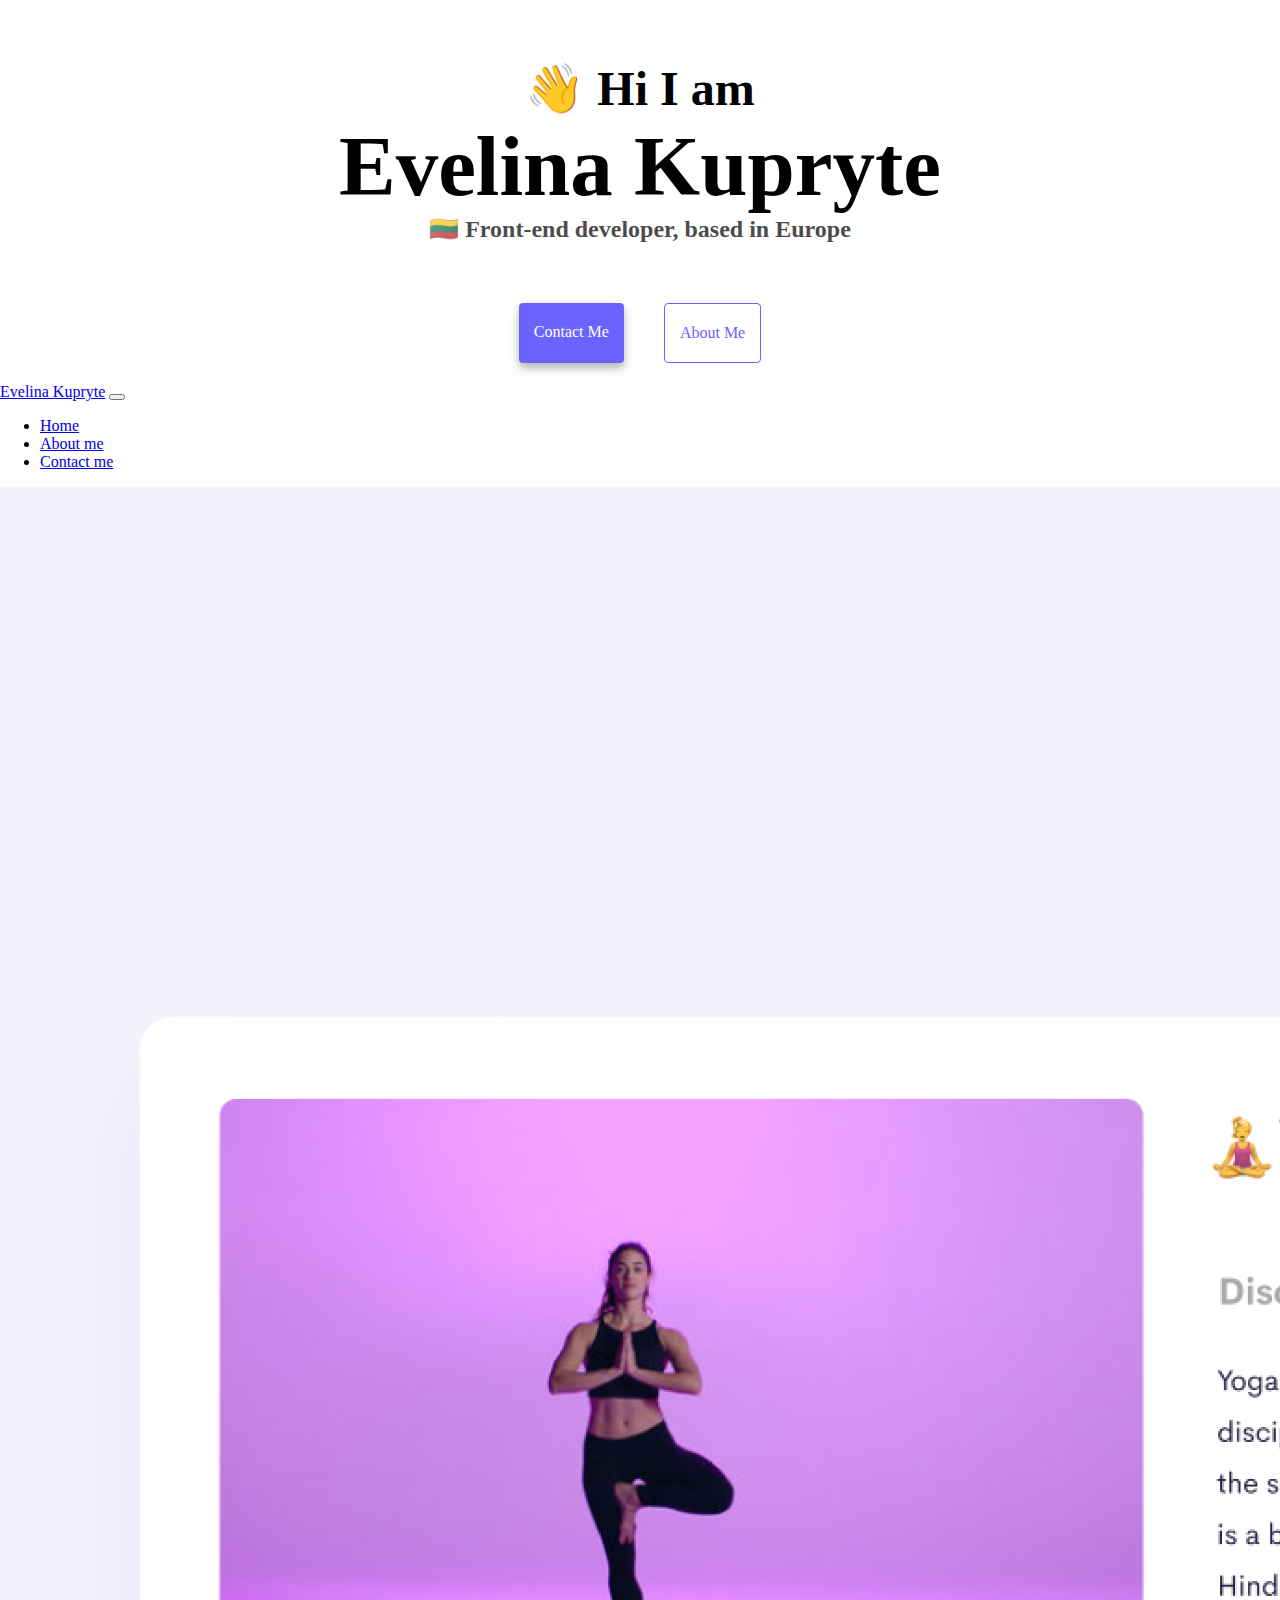
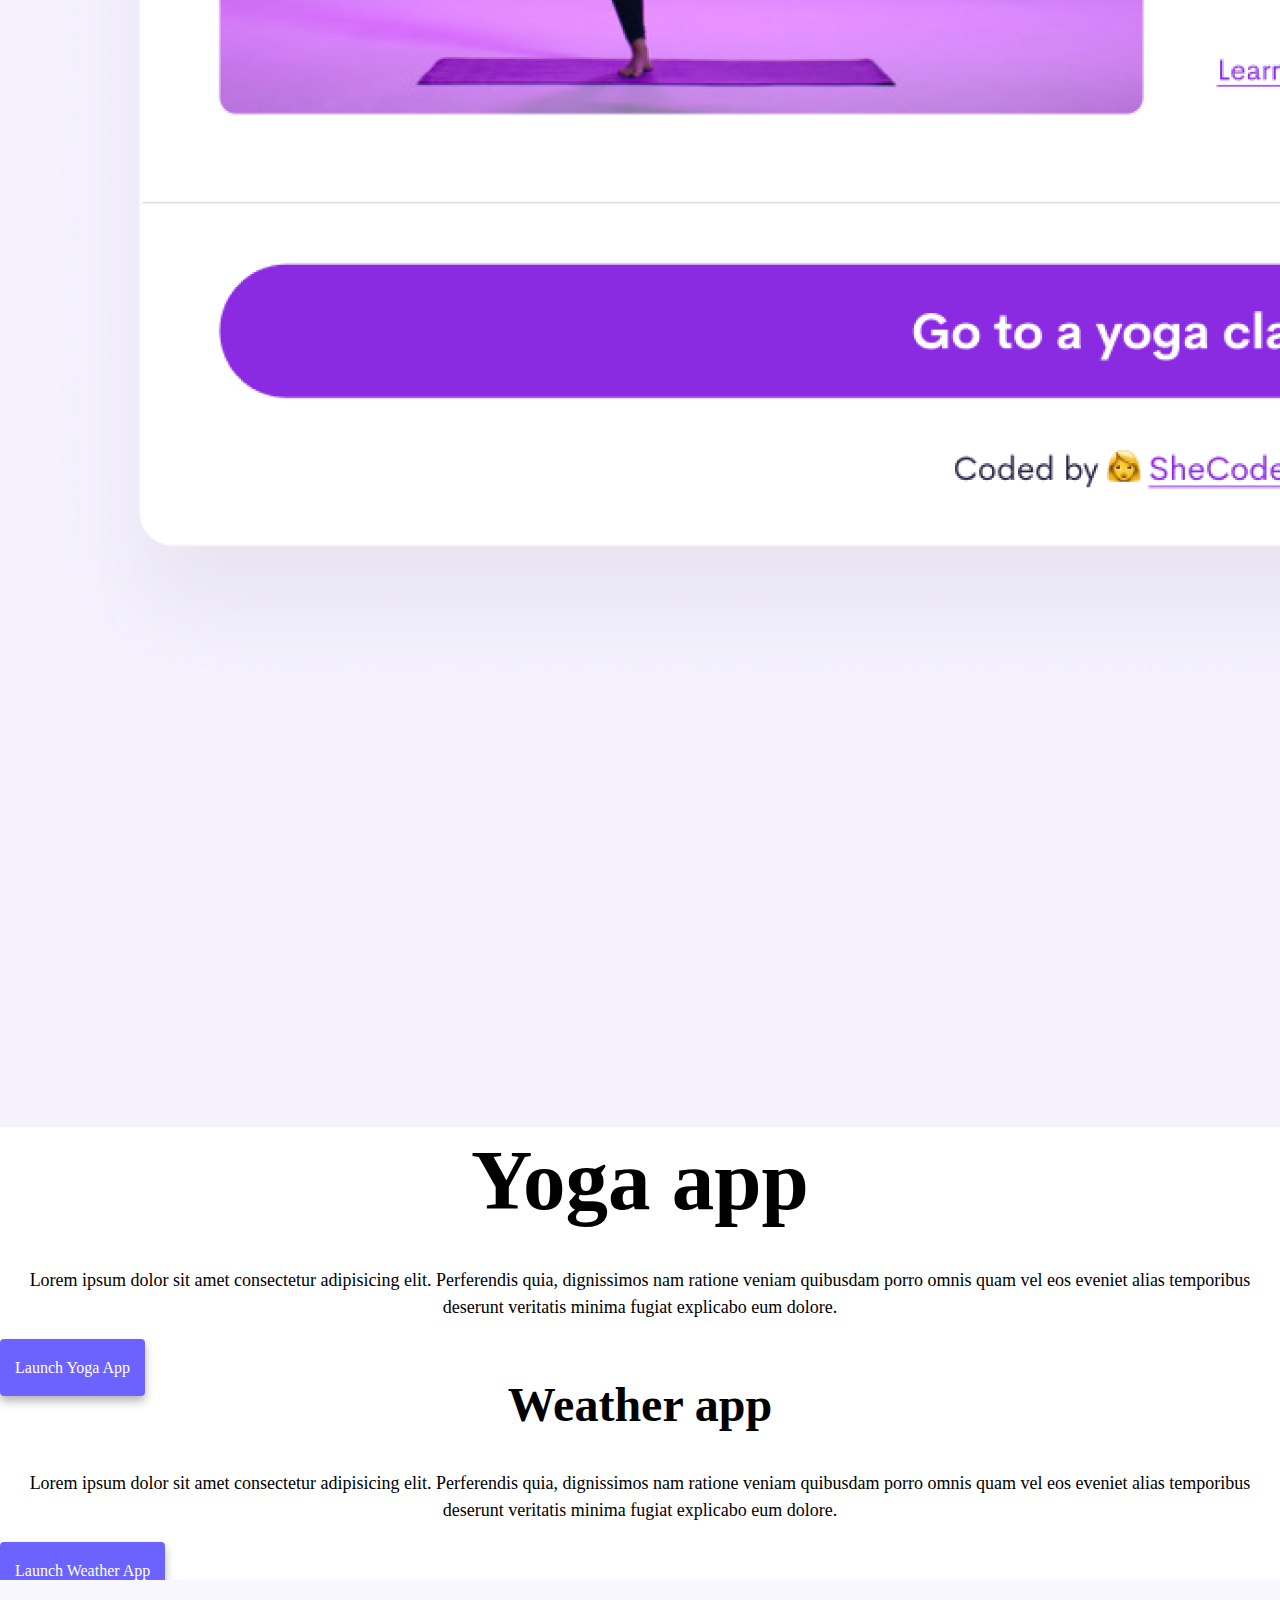
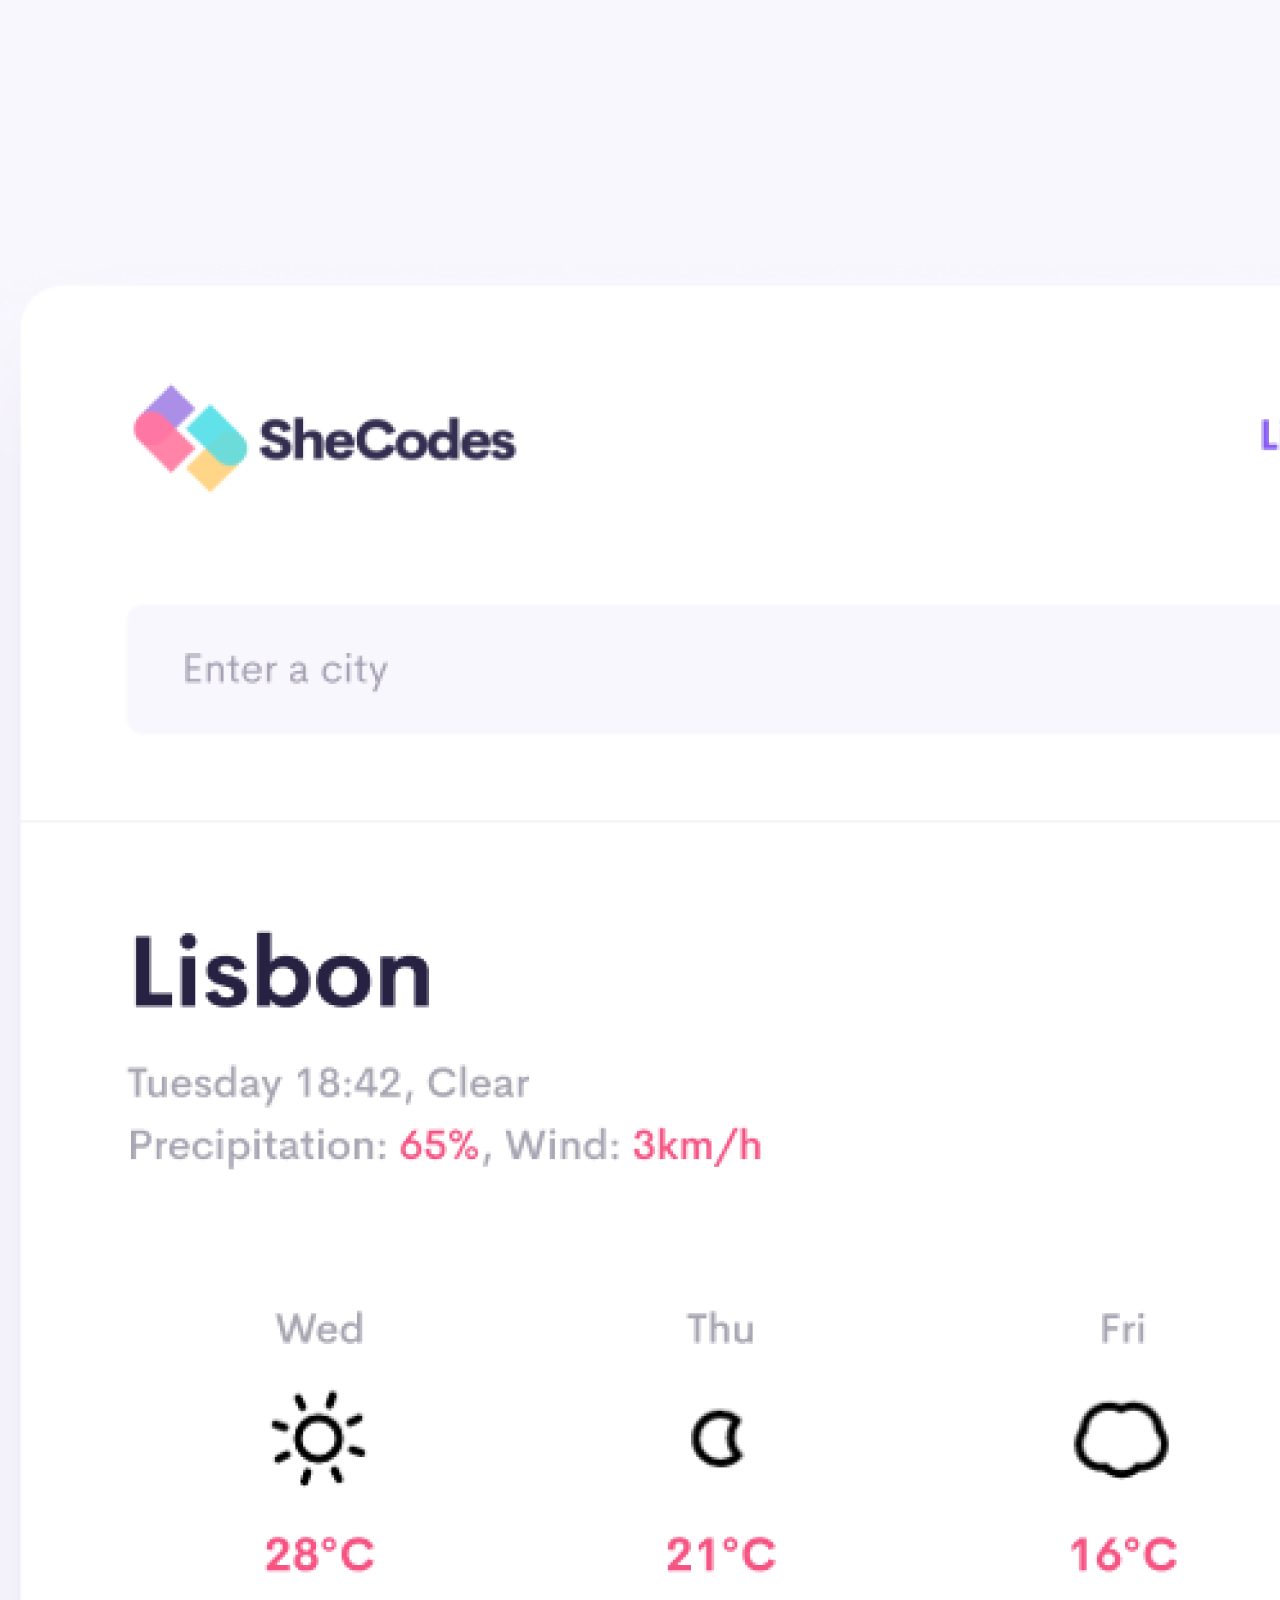
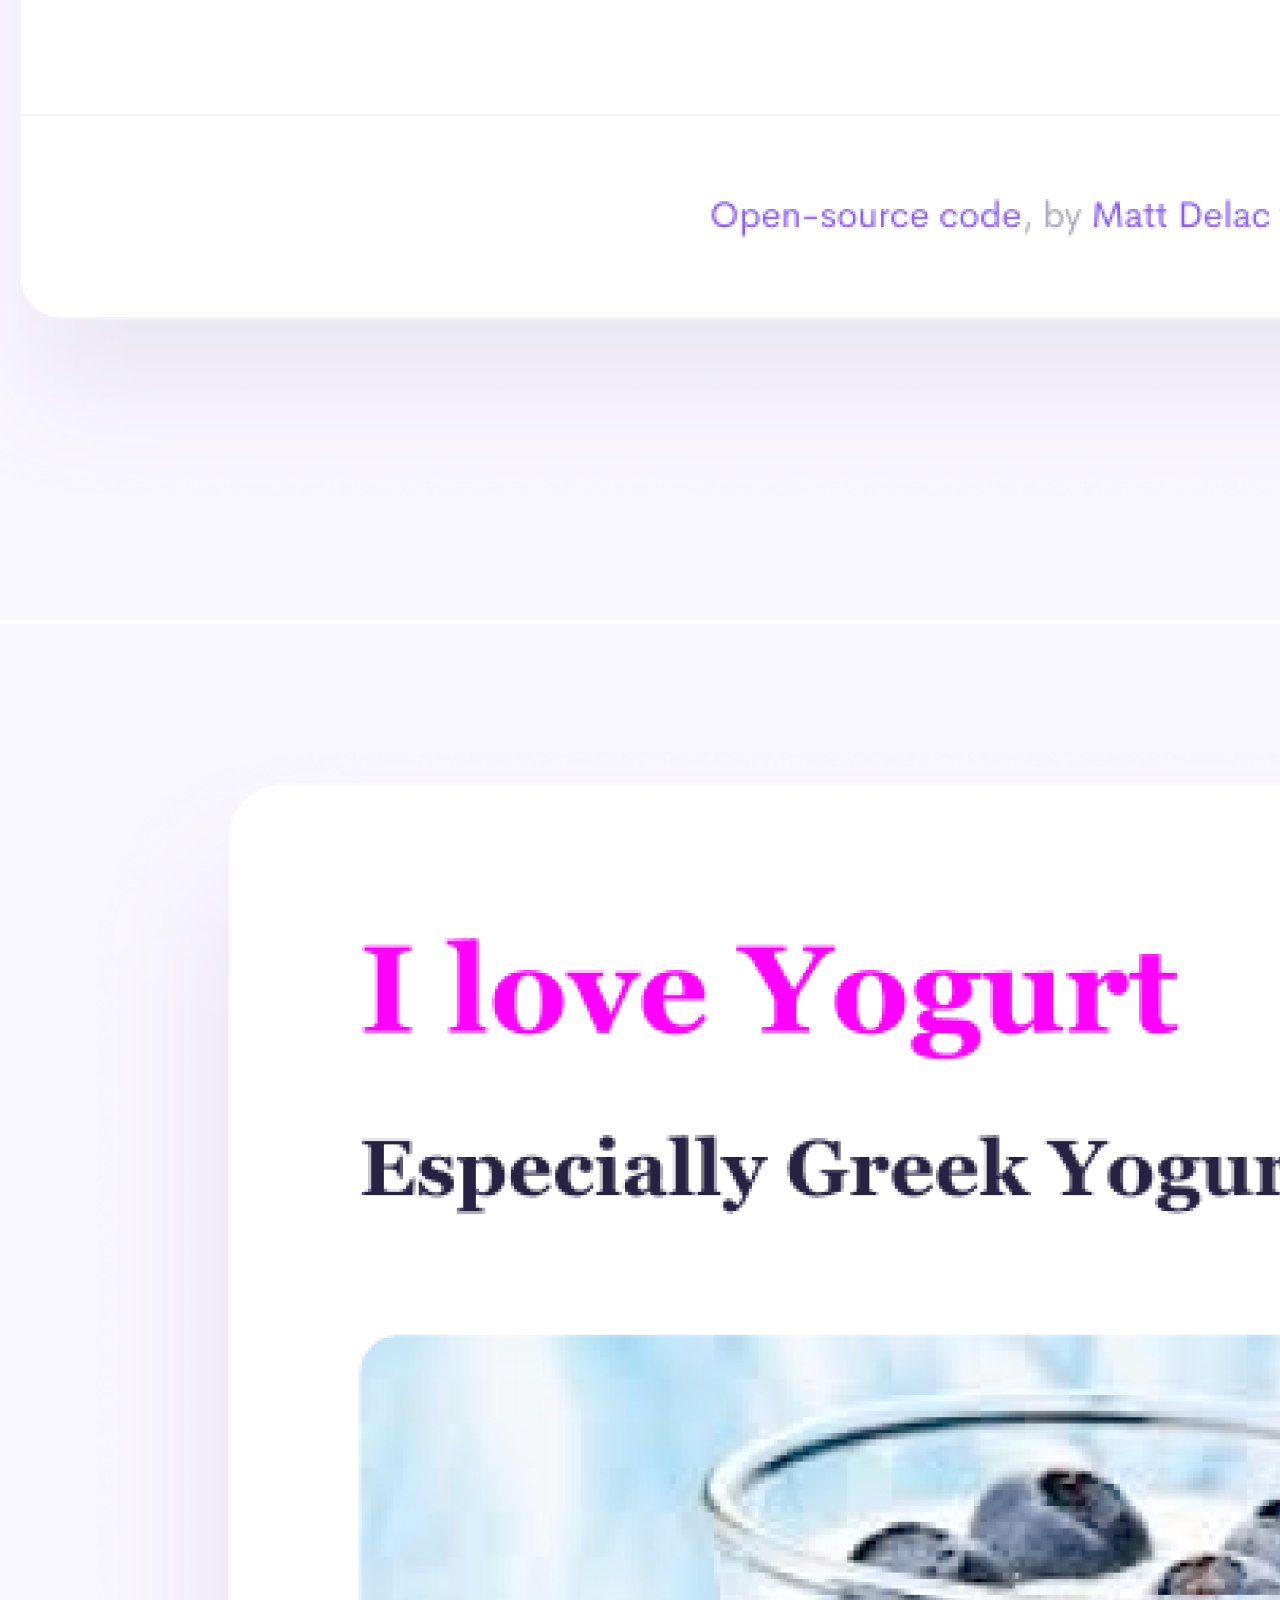
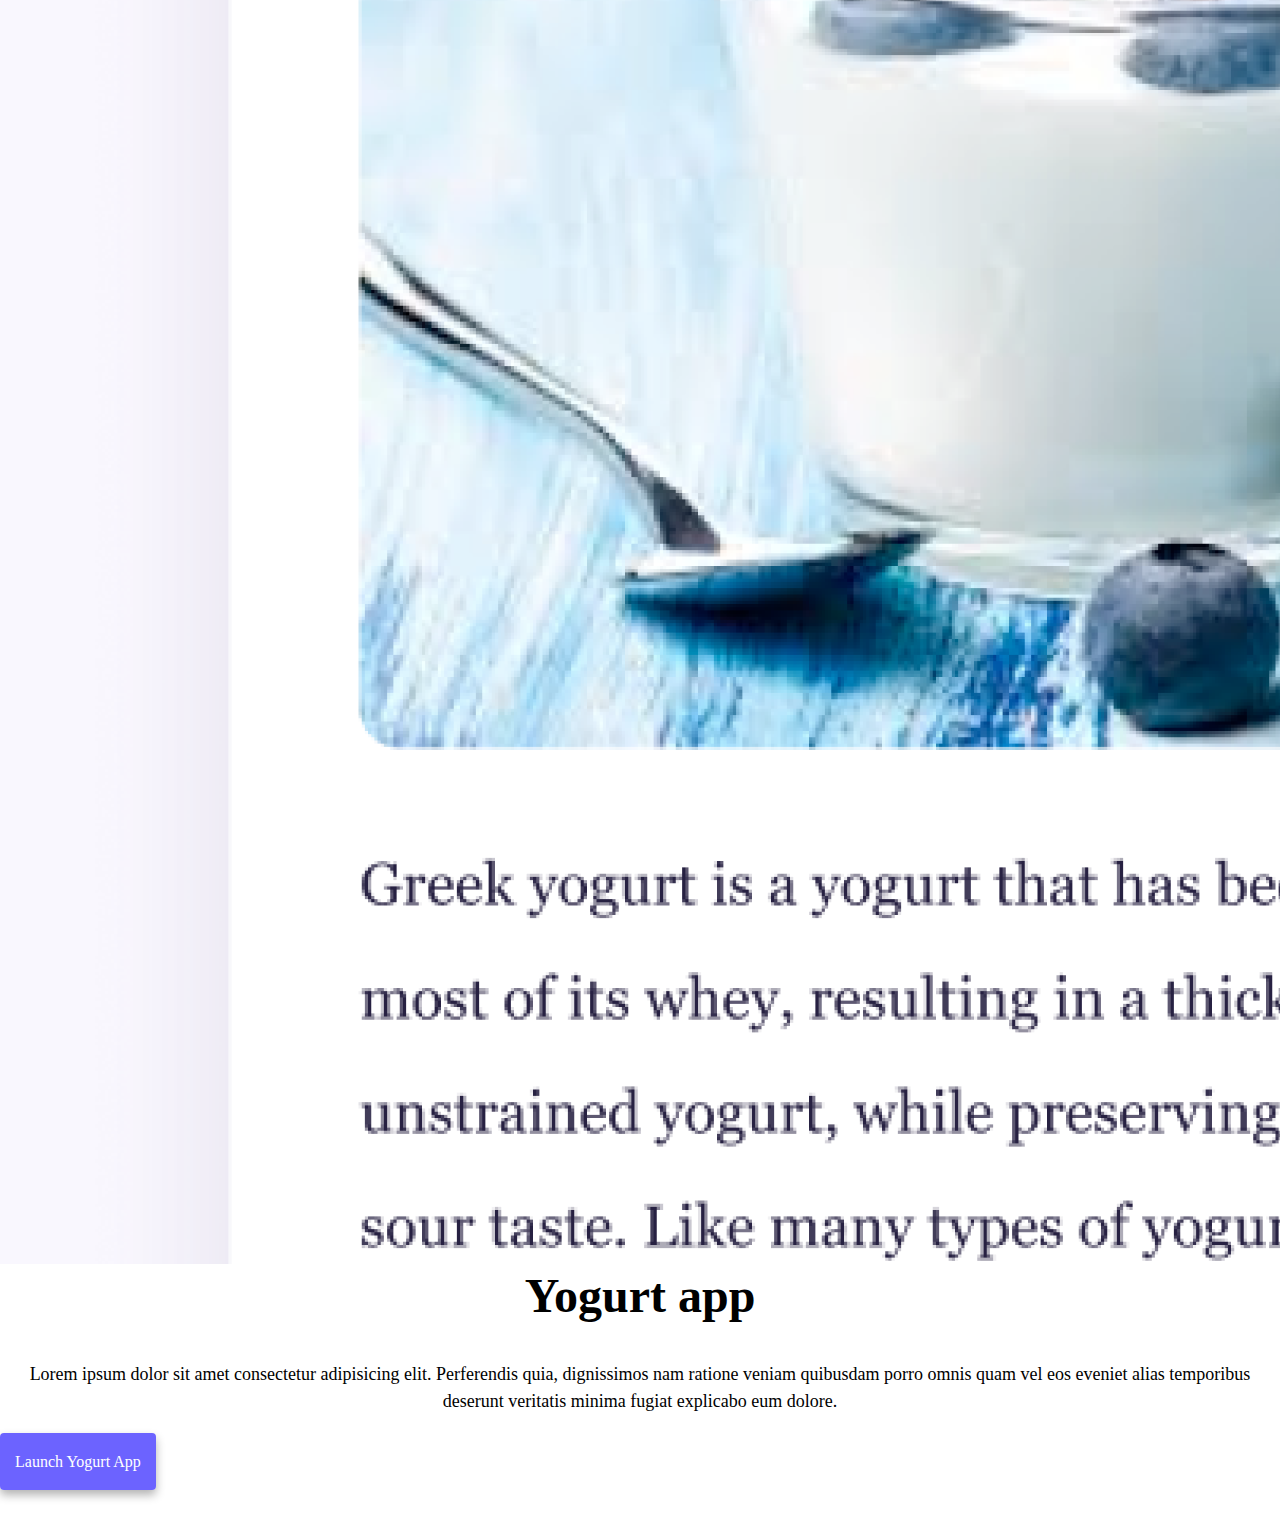
==== index.html @ 88763d40 "Update index.html" ====
<!DOCTYPE html>
<html lang="en">
  <head>
    <meta charset="UTF-8" />
    <meta http-equiv="X-UA-Compatible" content="IE=edge" />
    <meta name="viewport" content="width=device-width, initial-scale=1.0" />
    <meta name="description" content="Evelina Kupryte:Front-end developer.Student at SheCodes" />
    <title>Evelina Kupryte:Front-end developer</title>
    <link rel="stylesheet" href="style.css" />
    <link
      href="https://cdn.jsdelivr.net/npm/bootstrap@5.1.1/dist/css/bootstrap.min.css"
      rel="stylesheet"
      integrity="sha384-F3w7mX95PdgyTmZZMECAngseQB83DfGTowi0iMjiWaeVhAn4FJkqJByhZMI3AhiU"
      crossorigin="anonymous"
    />
    <script
      src="https://cdn.jsdelivr.net/npm/bootstrap@5.1.1/dist/js/bootstrap.bundle.min.js"
      integrity="sha384-/bQdsTh/da6pkI1MST/rWKFNjaCP5gBSY4sEBT38Q/9RBh9AH40zEOg7Hlq2THRZ"
      crossorigin="anonymous"
    ></script>
  </head>
  <body>
    <h2>👋 Hi I am</h2>
    <h1>Evelina Kupryte</h1>
    <h3>🇱🇹 Front-end developer, based in Europe</h3>
    <div class="navigation-links mb-5">
      <a href="about.html#contact" class="contact-link" title="Contact Evelina Kupryte">Contact me</a>
      <a href="about.html" class="about-link" title="About Evelina Kupryte">About me</a>
    </div>
    <nav class="navbar navbar-expand-lg navbar-light bg-light fixed-top">
      <div class="container">
        <a class="navbar-brand" href="index.html">Evelina Kupryte</a>
        <button
          class="navbar-toggler"
          type="button"
          data-bs-toggle="collapse"
          data-bs-target="#navbarNav"
          aria-controls="navbarNav"
          aria-expanded="true"
          aria-label="Toggle navigation"
        >
          <span class="navbar-toggler-icon"></span>
        </button>
        <div class="navbar-collapse collapse show" id="navbarNav" style="">
          <ul class="navbar-nav">
            <li class="nav-item">
              <a class="nav-link active" aria-current="page" href="index.html"
                >Home</a
              >
            </li>
            <li class="nav-item">
              <a class="nav-link" href="about.html">About me</a>
            </li>
            <li class="nav-item">
              <a class="nav-link" href="about.html#contact">Contact me</a>
            </li>
          </ul>
        </div>
      </div>
    </nav>
    <div class="container">
      <div class="row">
        <div class="col-md-6">
          <img src="images/yoga.png" alt="Yoga Project"class="img-fluid rounded" />
        </div>
        <div class="col-md-6">
          <h1 class="mb-3">Yoga app</h1>
          <p>
            Lorem ipsum dolor sit amet consectetur adipisicing elit. Perferendis
            quia, dignissimos nam ratione veniam quibusdam porro omnis quam vel
            eos eveniet alias temporibus deserunt veritatis minima fugiat
            explicabo eum dolore.
          </p>
          <div class="mt-5">
            <a href="#" class="primary-link" title="Yoga App Project">Launch Yoga App</a>
          </div>
        </div>
      </div>
      <div class="row mt-5">
        <div class="col-md-6">
          <h2 class="mb-3">Weather app</h2>
          <p>
            Lorem ipsum dolor sit amet consectetur adipisicing elit. Perferendis
            quia, dignissimos nam ratione veniam quibusdam porro omnis quam vel
            eos eveniet alias temporibus deserunt veritatis minima fugiat
            explicabo eum dolore.
          </p>
          <div class="mb-5 mt-5">
            <a href="#" class="primary-link" title="Weather App Project">Launch Weather App</a>
          </div>
        </div>
        <div class="col-md-6">
          <img src="images/weather.png" alt="Weather Project" class="img-fluid rounded" />
        </div>
      </div>
      <div class="row mt-5">
        <div class="col-md-6">
          <img src="images/yogurt.png" alt="Yogurt Project" class="img-fluid rounded" />
        </div>
        <div class="col-md-6">
          <h2 class="mb-3">Yogurt app</h2>
          <p>
            Lorem ipsum dolor sit amet consectetur adipisicing elit. Perferendis
            quia, dignissimos nam ratione veniam quibusdam porro omnis quam vel
            eos eveniet alias temporibus deserunt veritatis minima fugiat
            explicabo eum dolore.
          </p>
          <div class="mt-5">
            <a href="#" class="primary-link" title="Yogurt App Project">Launch Yogurt App</a>
          </div>
        </div>
      </div>
    </div>
  </body>
</html>
---- style.css ----
:root {
  --primary-color: #6c63ff;
  --secondary-color: #f5f2fe;
  --box-shadow: 0 5px 10px rgba(0, 0, 0, 0.3);
}

body {
  margin: 60px auto !important;
  max-width: 100%;
}

h1,
h2,
h3 {
  text-align: center !important;
  margin: 0;
}

h1 {
  font-size: 85px !important;
}

h2 {
  font-size: 48px !important;
}

h3 {
  font-size: 24px !important;
  opacity: 0.7 !important;
}

p {
  padding: 20px;
  border-radius: 4px;
  font-size: 18px;
  line-height: 1.5;
  text-align: center;
}

.navigation-links {
  display: flex;
  margin-top: 40px;
  justify-content: center;
}

.navigation-links a {
  margin: 20px;
  border-radius: 4px;
  padding: 20px 15px;
  text-decoration: none;
  text-transform: capitalize;
}

.contact-link {
  background: var(--primary-color);
  box-shadow: var(--box-shadow);
  color: white;
}

.about-link {
  color: var(--primary-color);
  border: 1px solid var(--primary-color);
}

.homepage-link {
  color: var(--primary-color);
  text-align: center;
  display: block;
}

.about-paragraphs {
  display: flex;
  margin: 30px 0;
}

.about-paragraphs p {
  margin: 10px;
}

.email-link {
  display: flex;
  justify-content: center;
  color: var(--primary-color);
  font-size: 28px;
  text-decoration: none;
}

.email-link:hover {
  text-decoration: underline;
}

.primary-link {
  border-radius: 4px;
  padding: 20px 15px;
  text-decoration: none;
  text-transform: capitalize;
  background: var(--primary-color);
  box-shadow: var(--box-shadow);
  color: white;
}
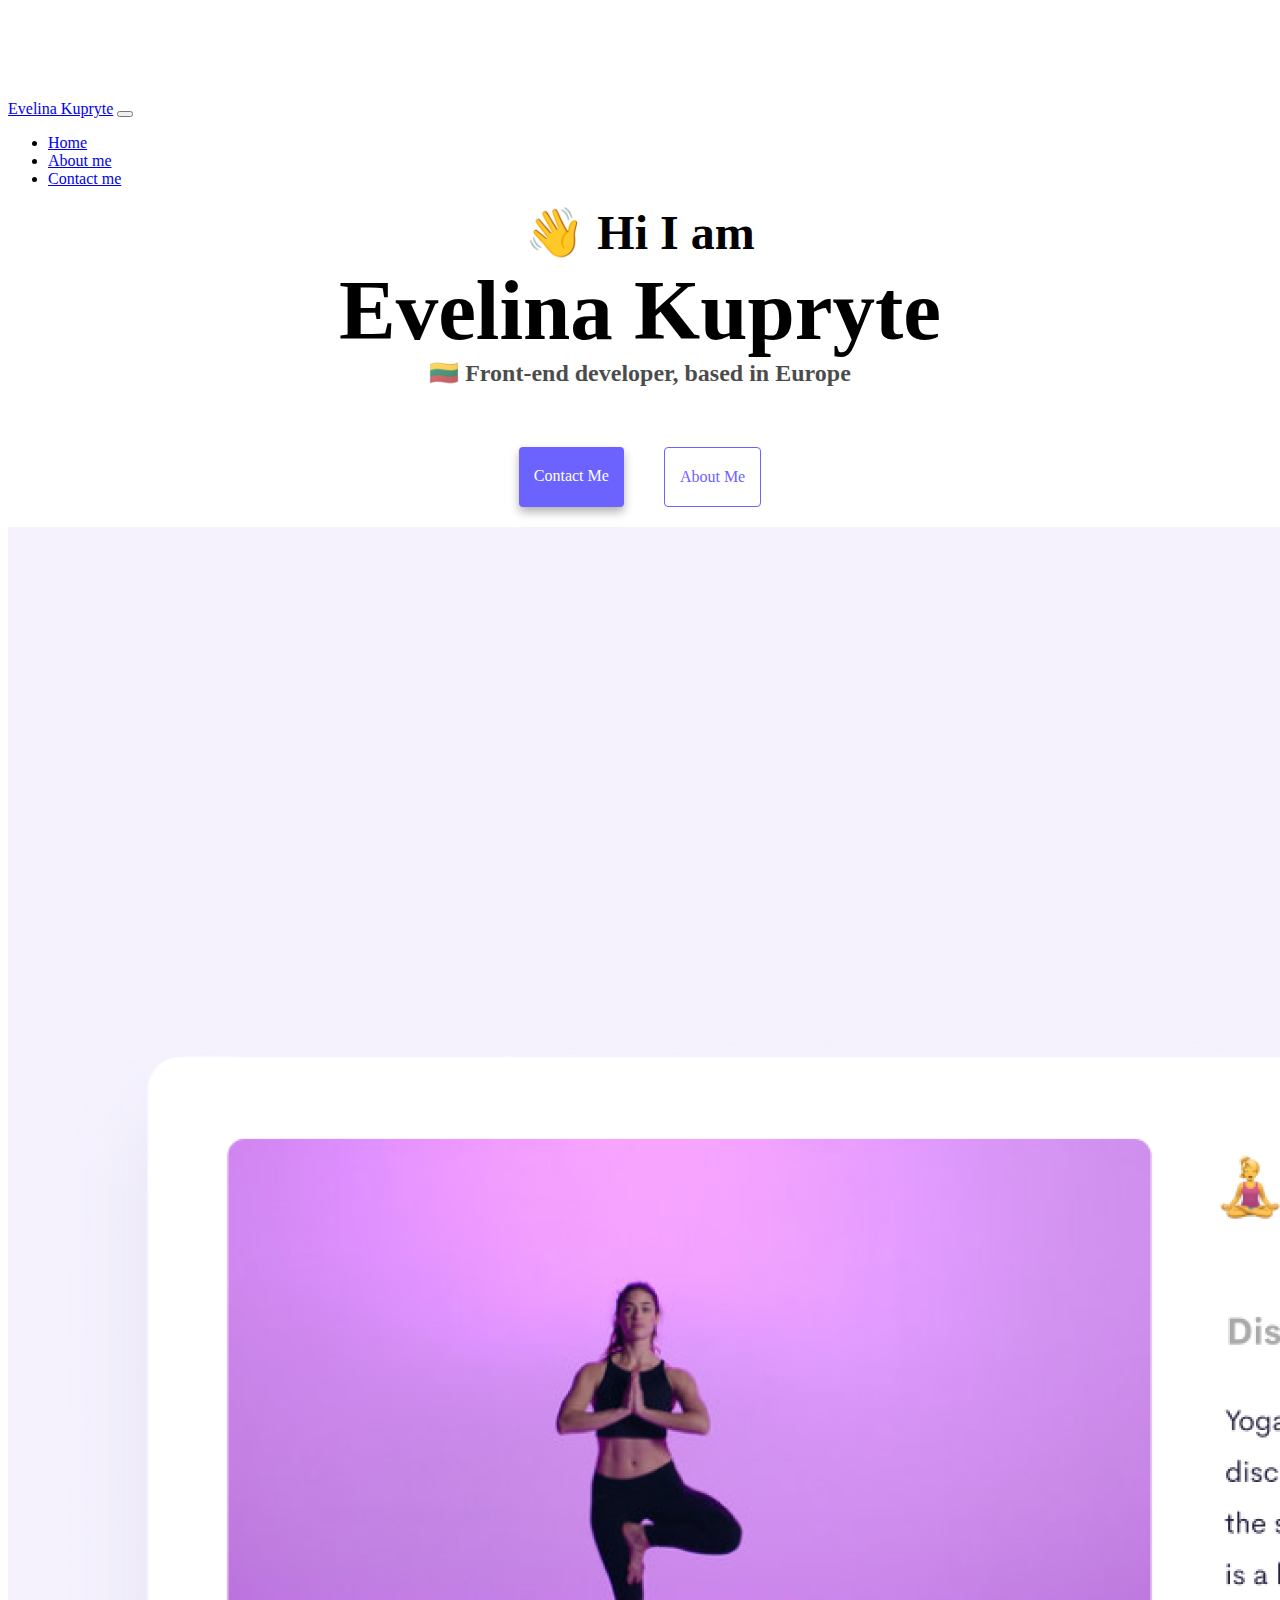
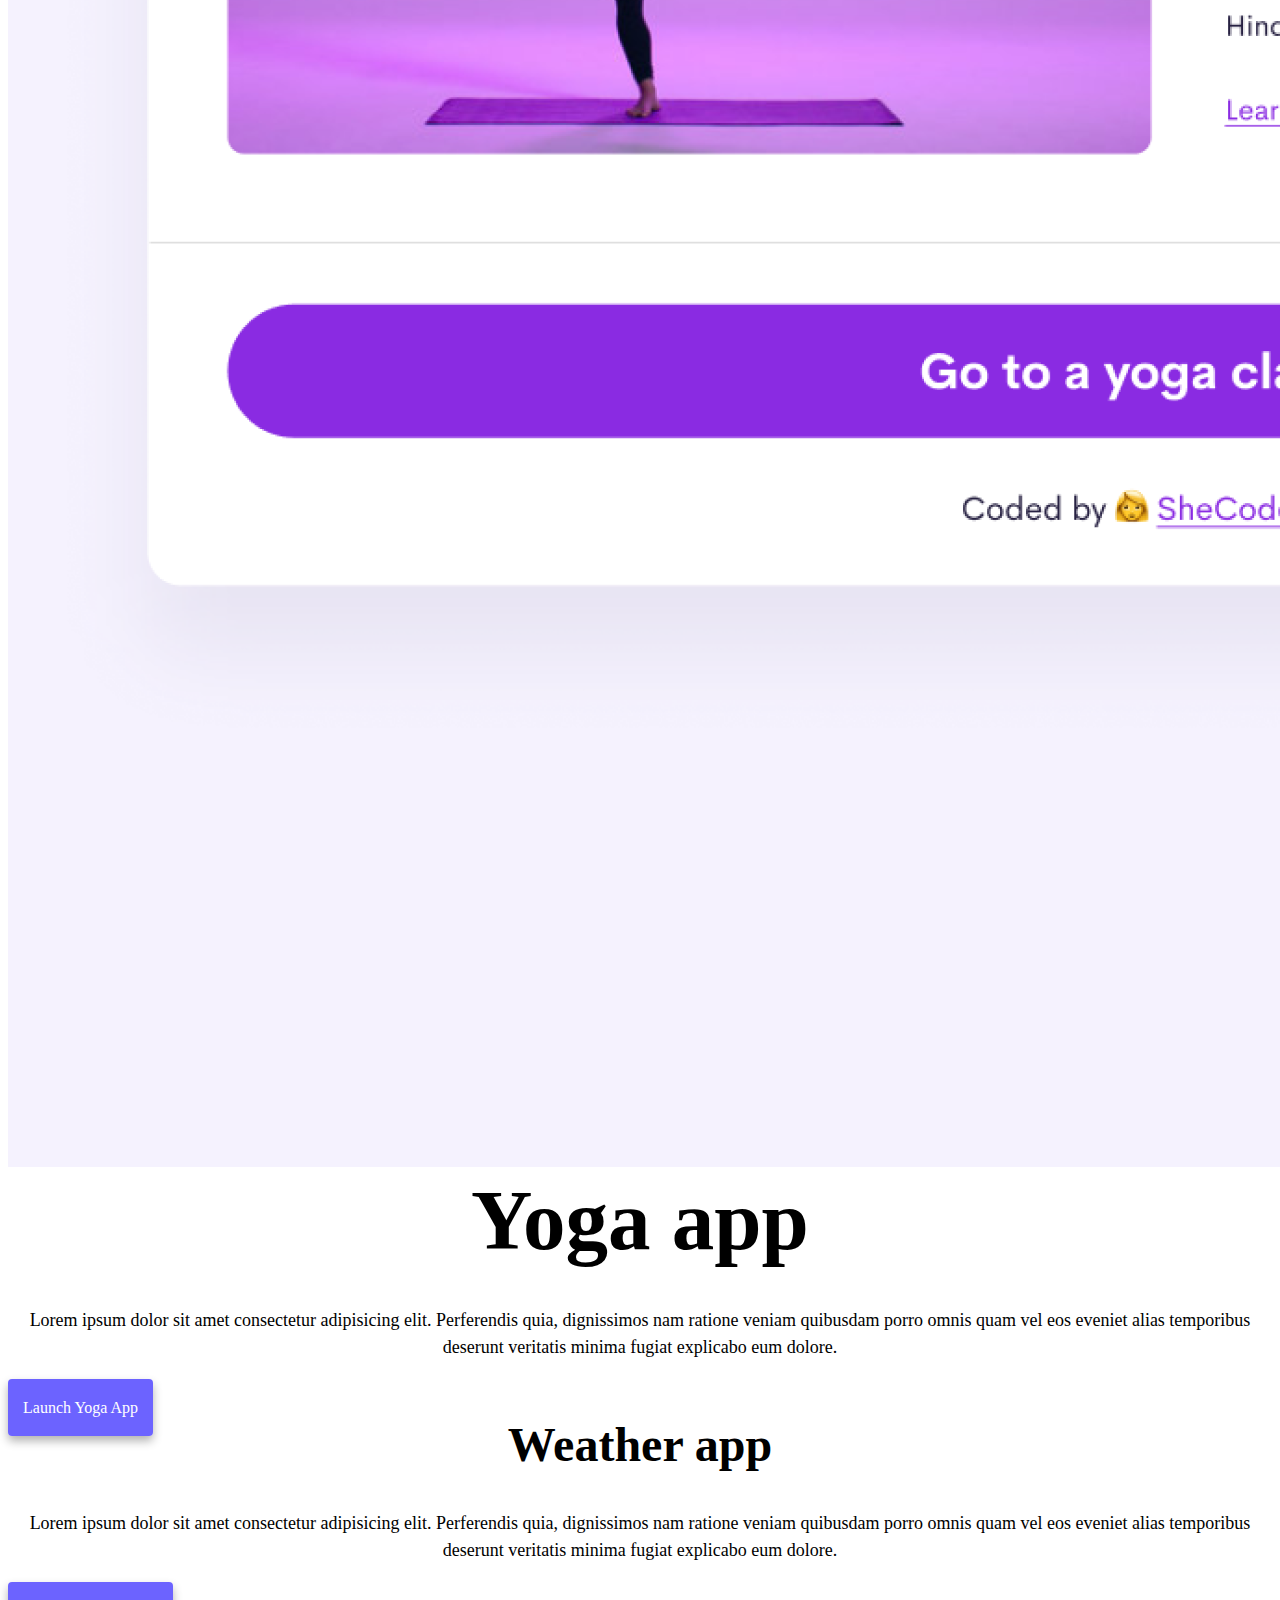
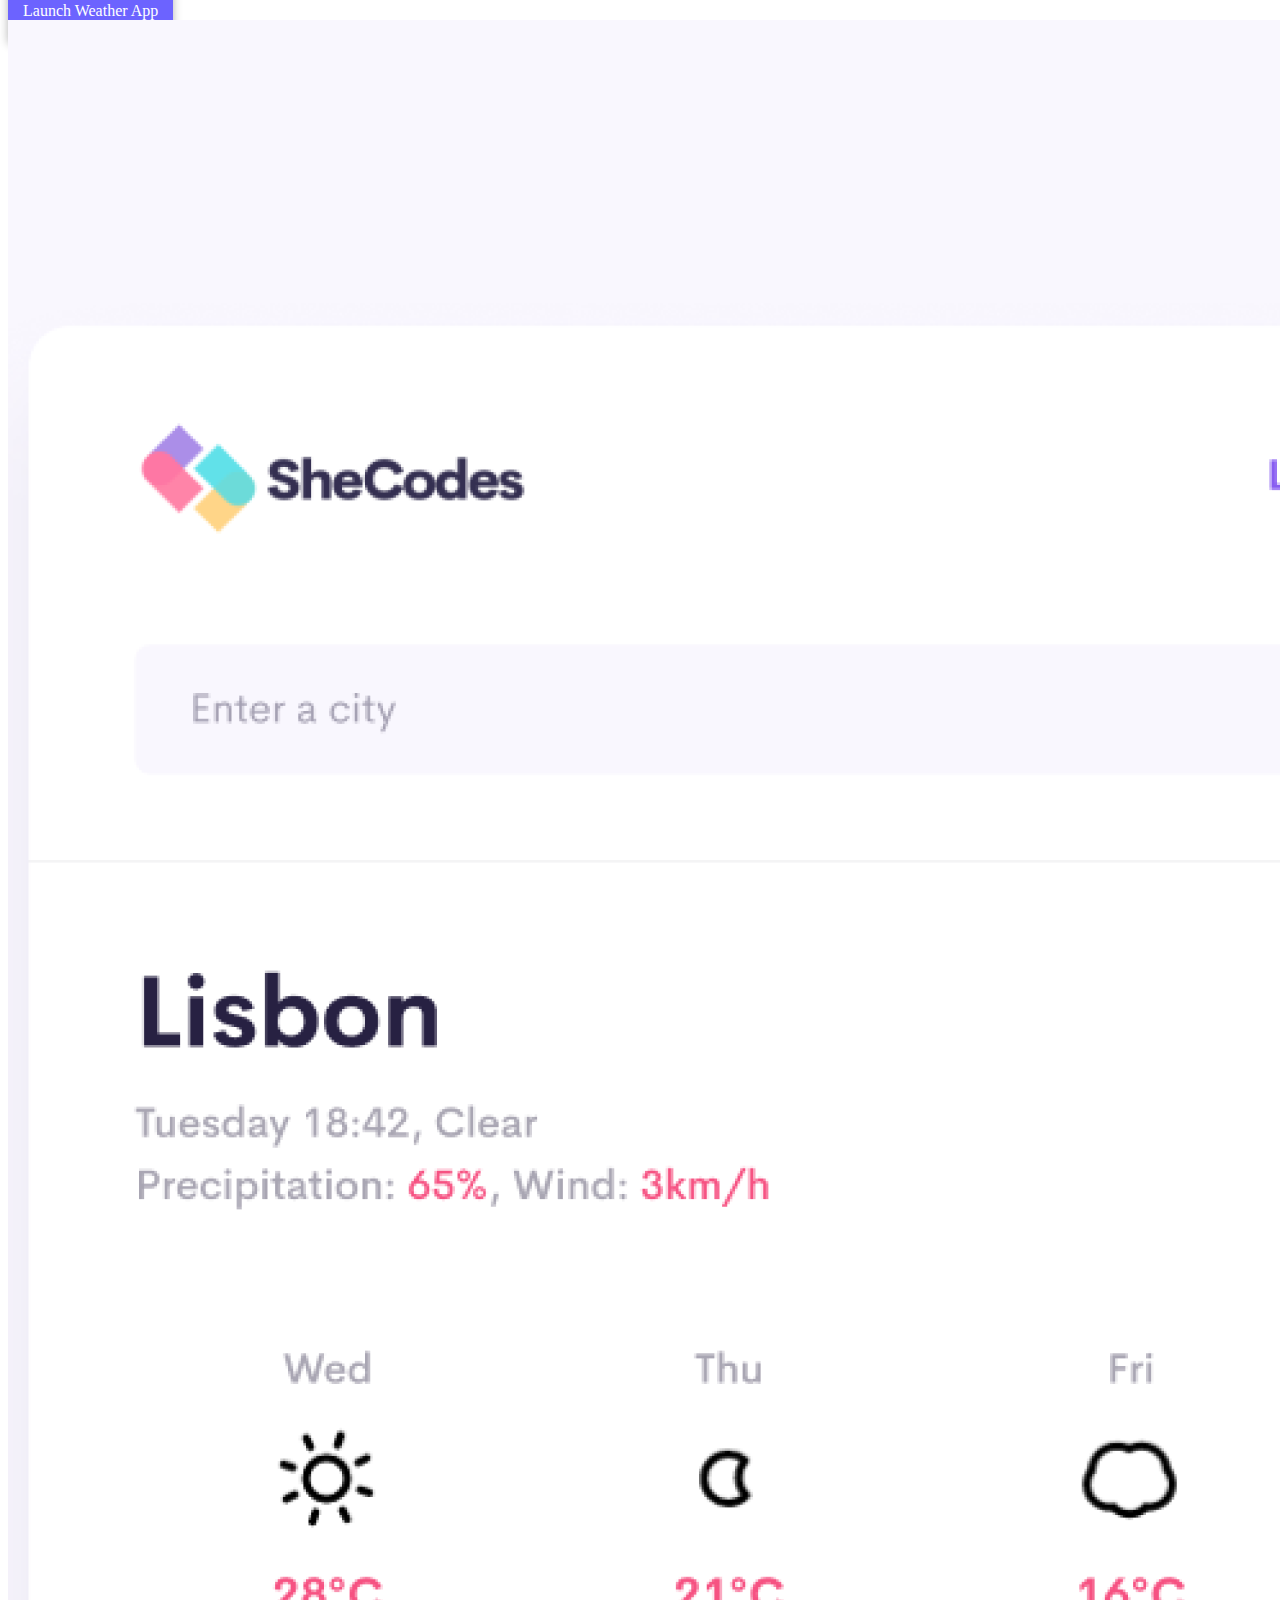
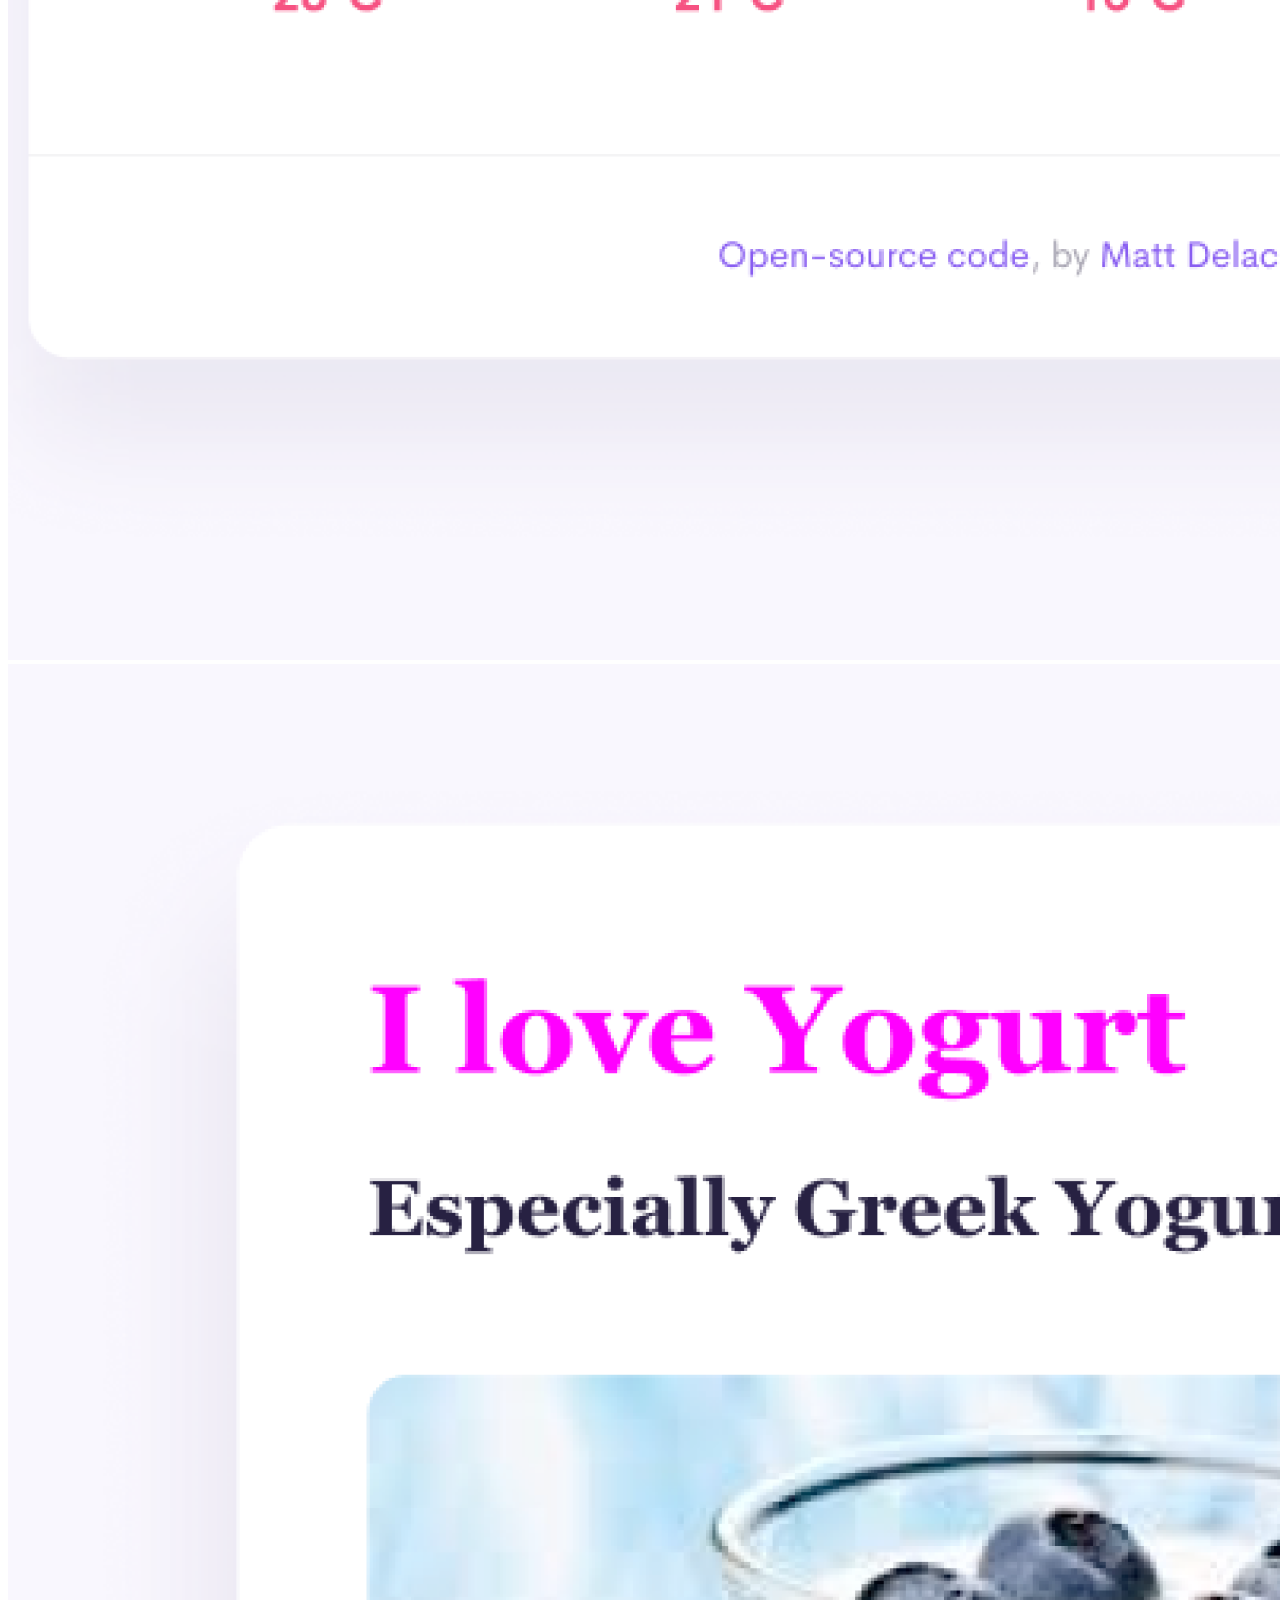
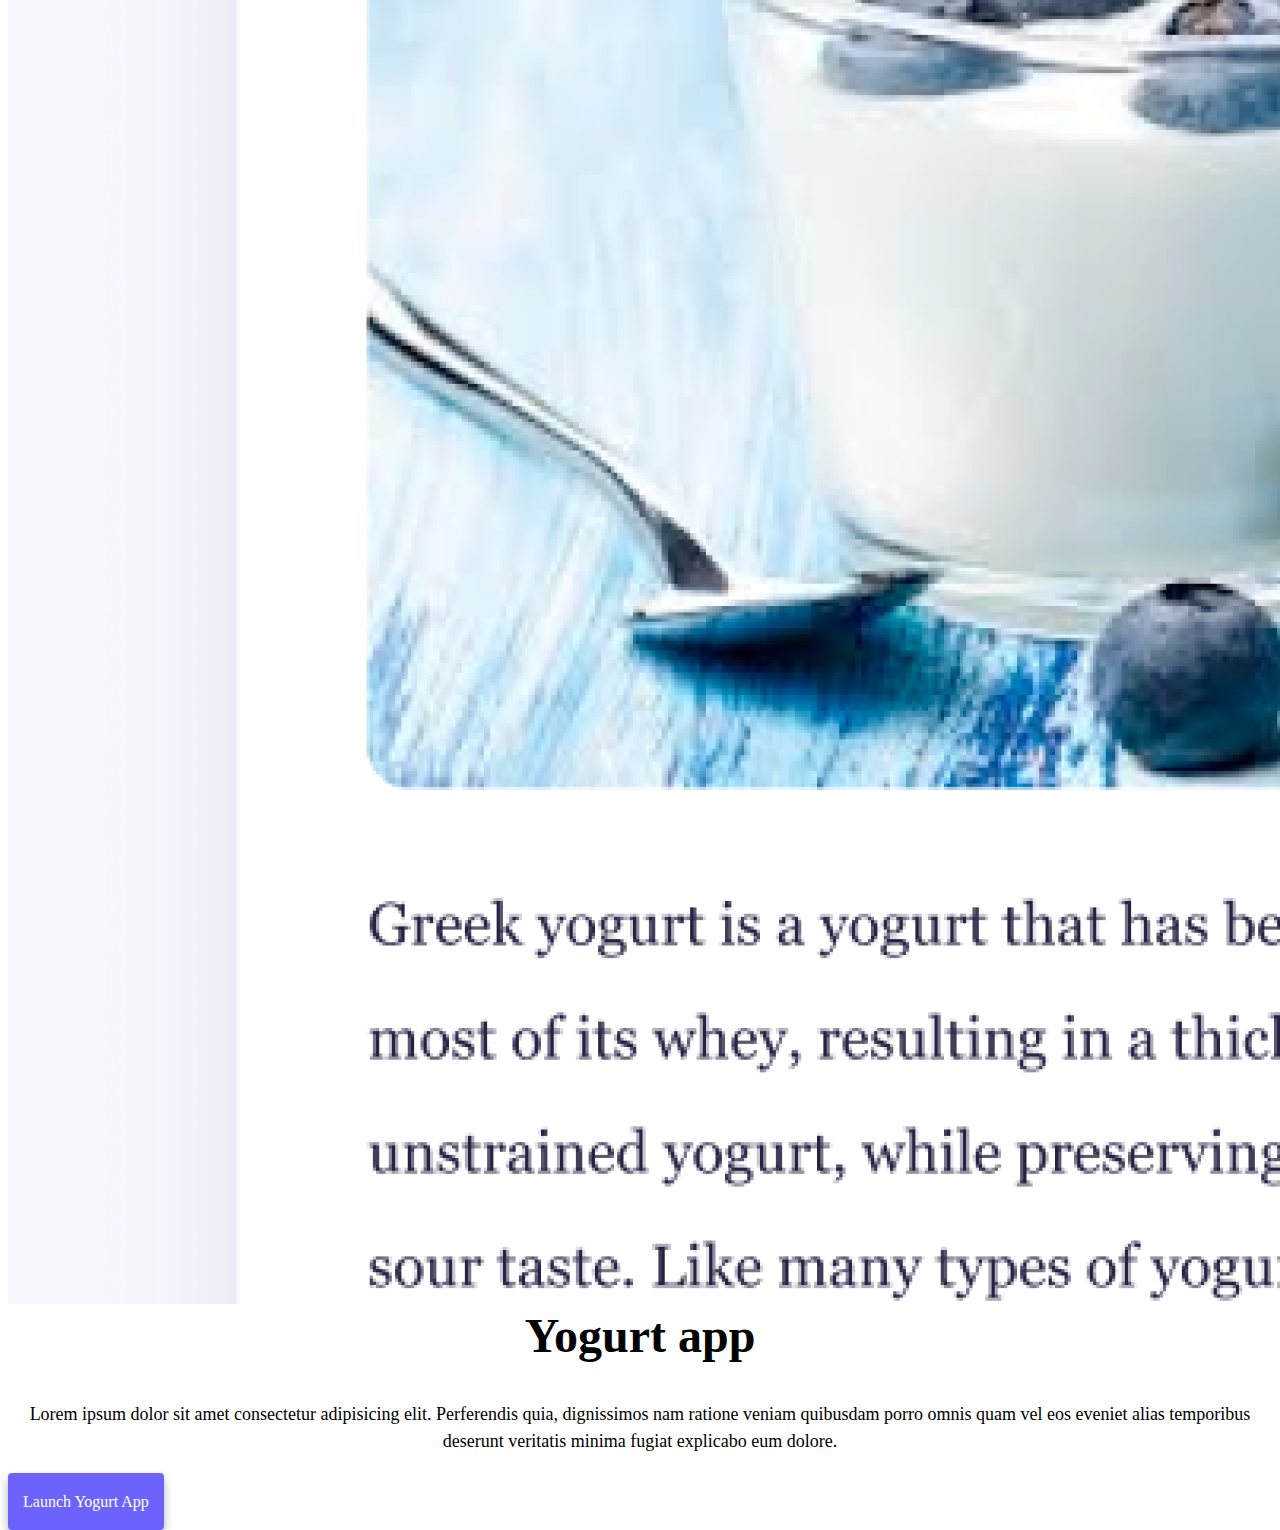
==== commit e3e9d414: "Update index.html" ====
--- a/index.html
+++ b/index.html
@@ -20,13 +20,6 @@
     ></script>
   </head>
   <body>
-    <h2>👋 Hi I am</h2>
-    <h1>Evelina Kupryte</h1>
-    <h3>🇱🇹 Front-end developer, based in Europe</h3>
-    <div class="navigation-links mb-5">
-      <a href="about.html#contact" class="contact-link" title="Contact Evelina Kupryte">Contact me</a>
-      <a href="about.html" class="about-link" title="About Evelina Kupryte">About me</a>
-    </div>
     <nav class="navbar navbar-expand-lg navbar-light bg-light fixed-top">
       <div class="container">
         <a class="navbar-brand" href="index.html">Evelina Kupryte</a>
@@ -36,12 +29,12 @@
           data-bs-toggle="collapse"
           data-bs-target="#navbarNav"
           aria-controls="navbarNav"
-          aria-expanded="true"
+          aria-expanded="false"
           aria-label="Toggle navigation"
         >
           <span class="navbar-toggler-icon"></span>
         </button>
-        <div class="navbar-collapse collapse show" id="navbarNav" style="">
+        <div class="collapse navbar-collapse" id="navbarNav">
           <ul class="navbar-nav">
             <li class="nav-item">
               <a class="nav-link active" aria-current="page" href="index.html"
@@ -58,6 +51,13 @@
         </div>
       </div>
     </nav>
+    <h2 class="text-center">👋 Hi I am</h2>
+    <h1 class="text-center">Evelina Kupryte</h1>
+    <h3 class="text-center">🇱🇹 Front-end developer, based in Europe</h3>
+    <div class="navigation-links mb-5">
+      <a href="about.html#contact" class="contact-link" title="Contact Evelina Kupryte">Contact me</a>
+      <a href="about.html" class="about-link" title="About Evelina Kupryte">About me</a>
+    </div>
     <div class="container">
       <div class="row">
         <div class="col-md-6">
--- a/style.css
+++ b/style.css
@@ -5,7 +5,7 @@
 }
 
 body {
-  margin: 60px auto !important;
+  margin-top:100px!important;
   max-width: 100%;
 }
 
@@ -98,3 +98,15 @@
   box-shadow: var(--box-shadow);
   color: white;
 }
+@media (max-width: 576px){
+  h1{
+    font-size: 48px!important;
+    line-height: 1.5!important;
+  }
+  h2{
+    font-size:32px!important ;
+  }
+  .text-center{
+    text-align: center!important;
+  }
+}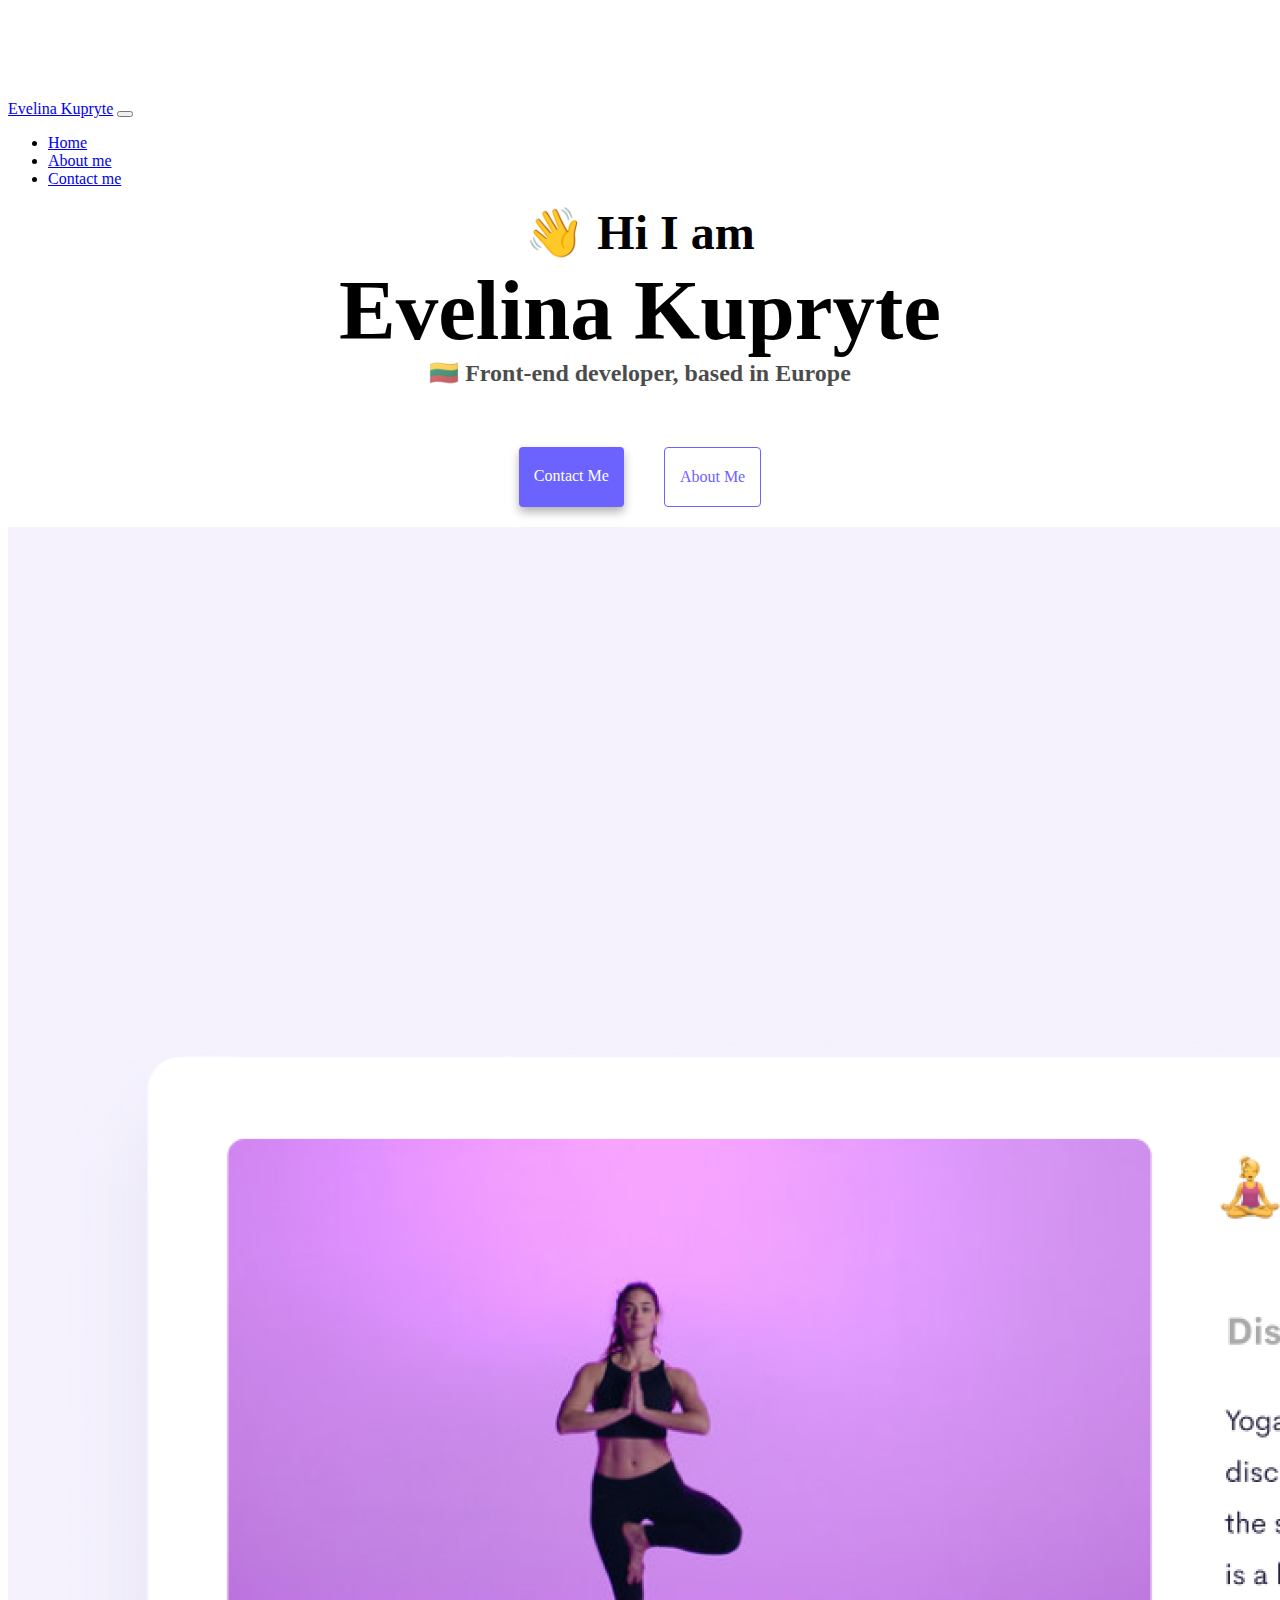
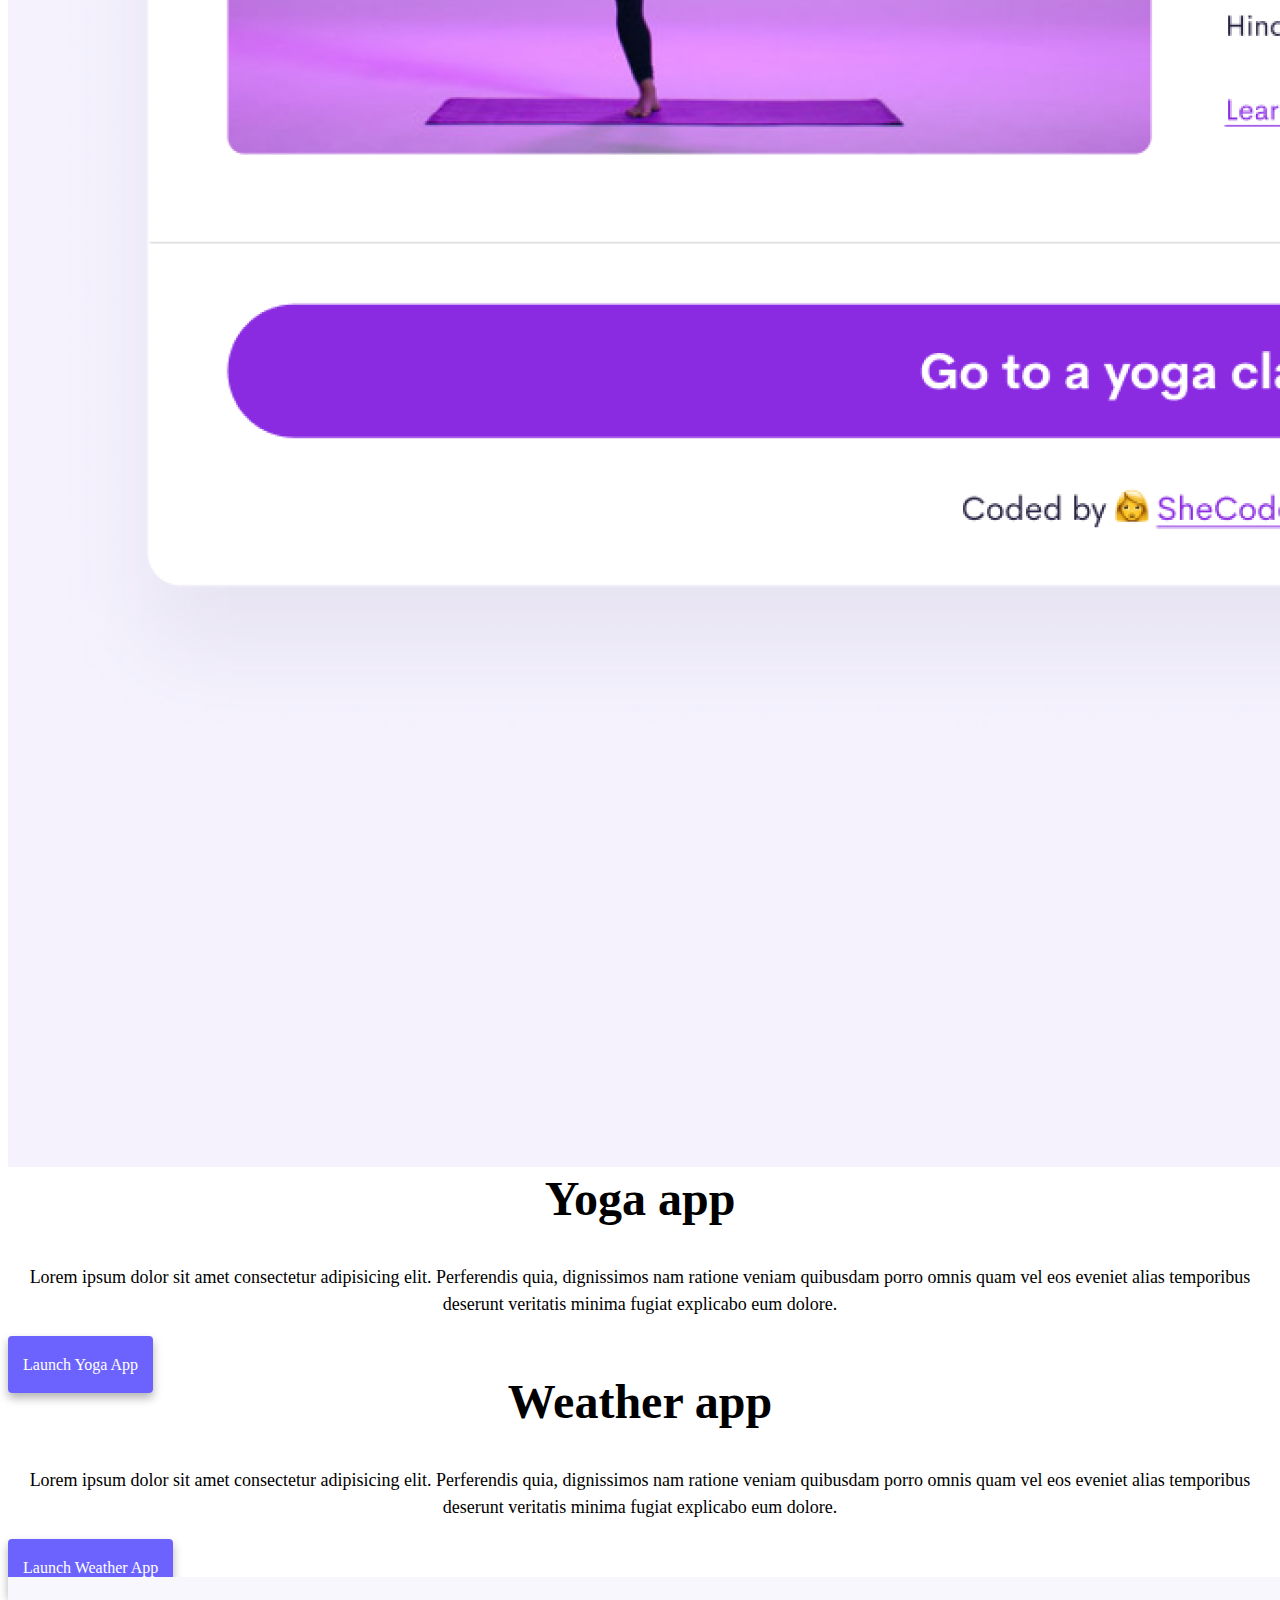
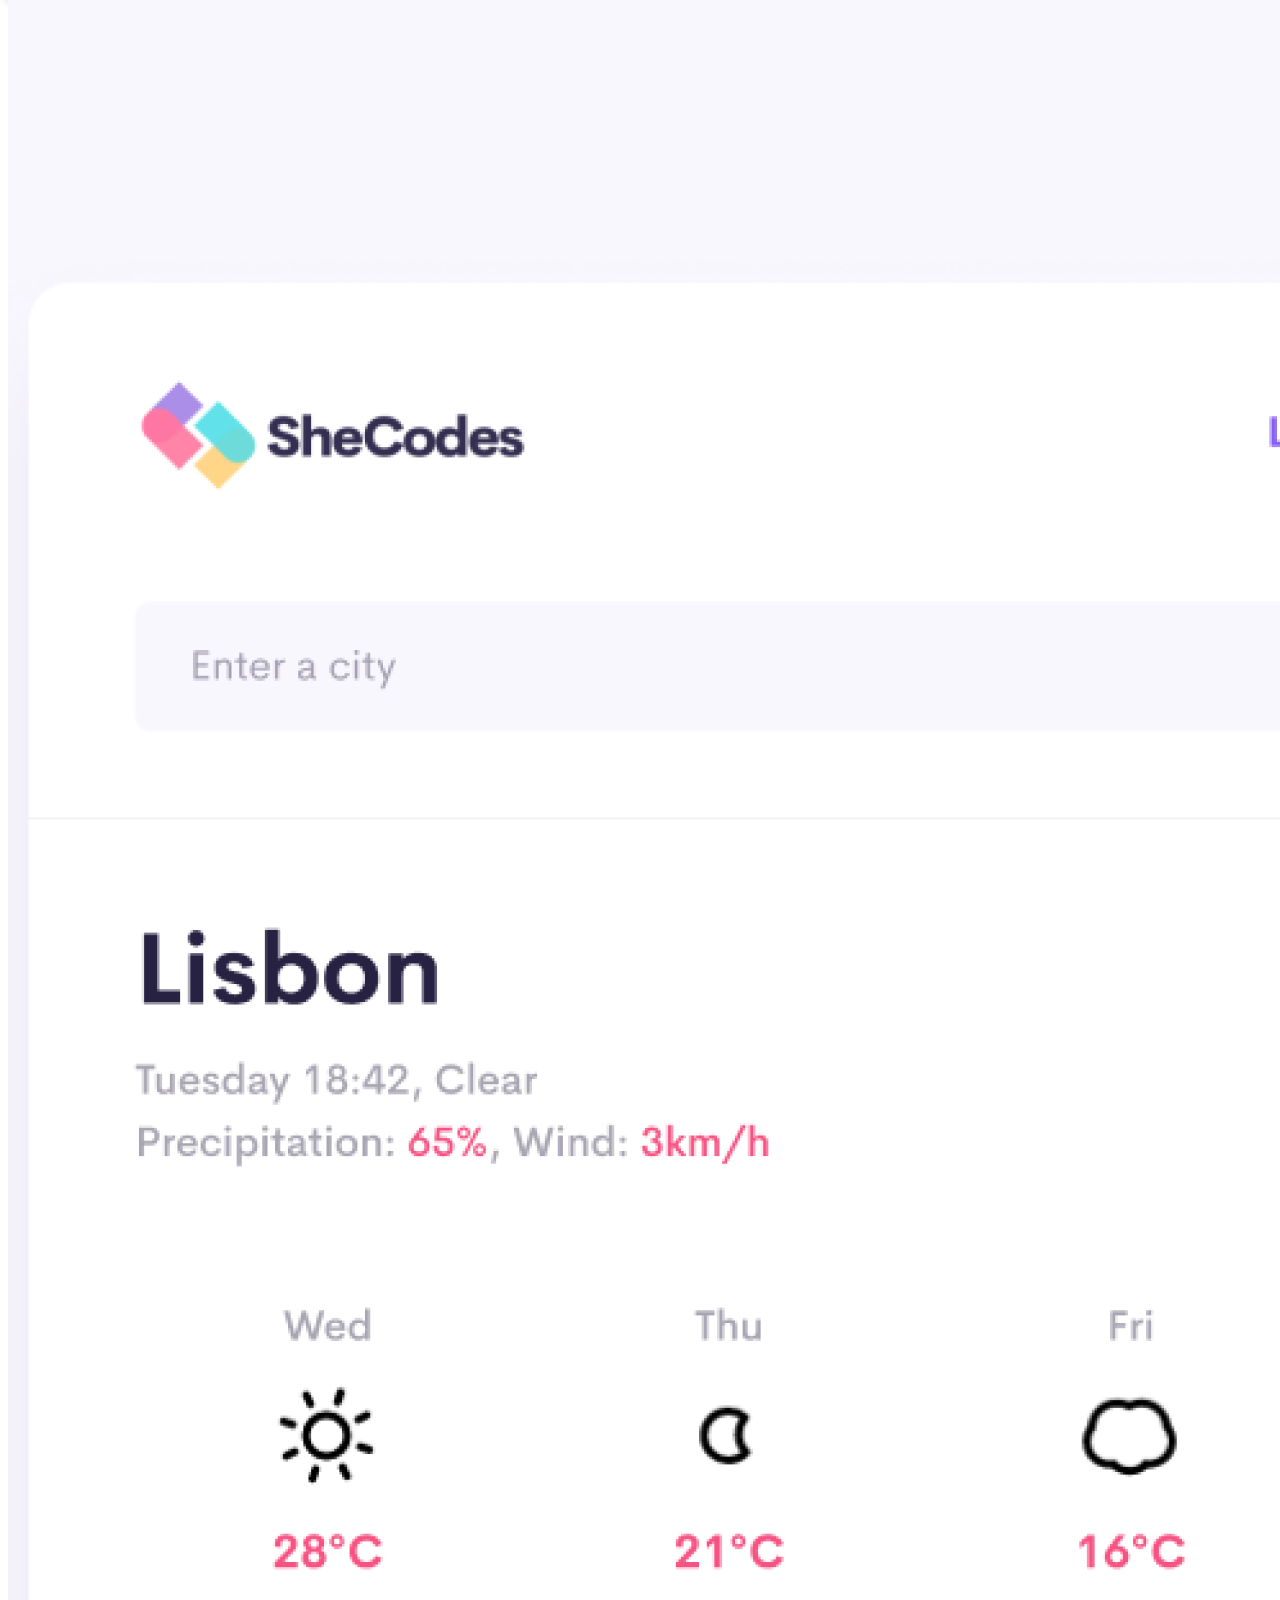
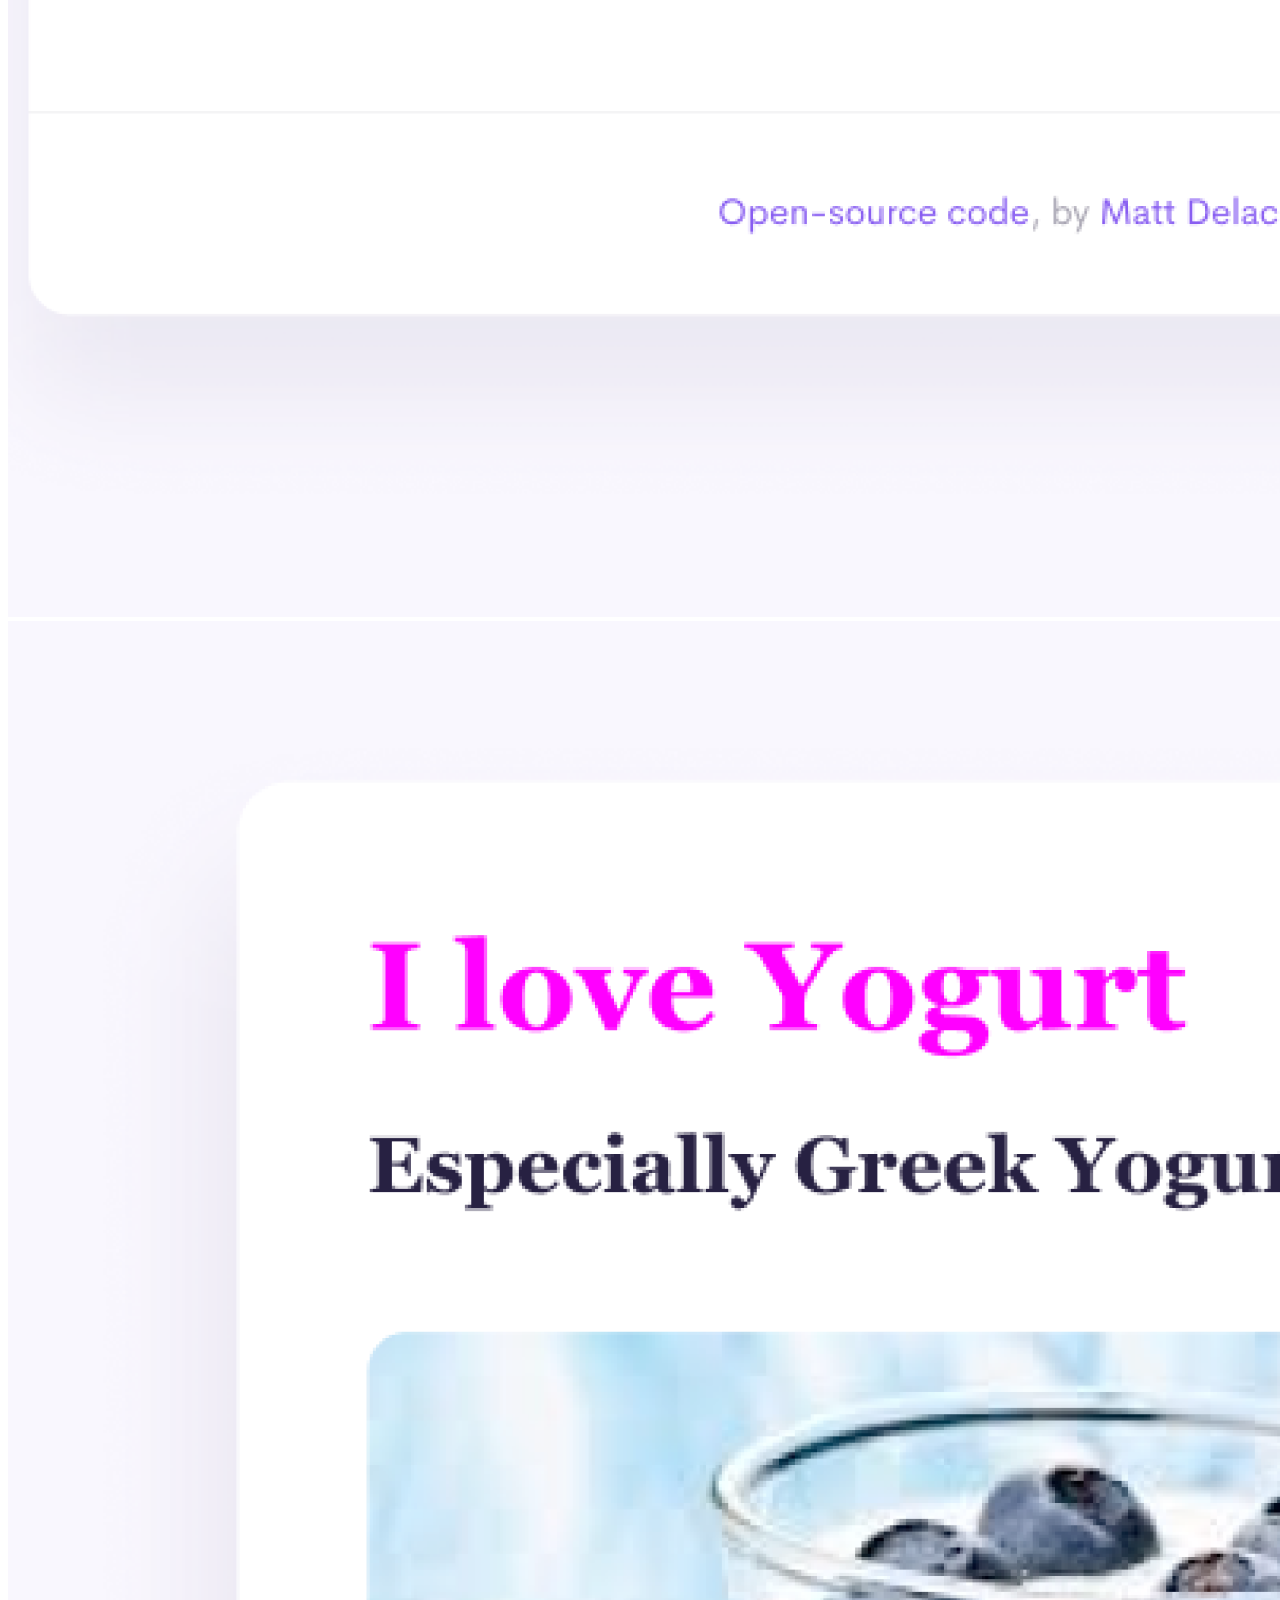
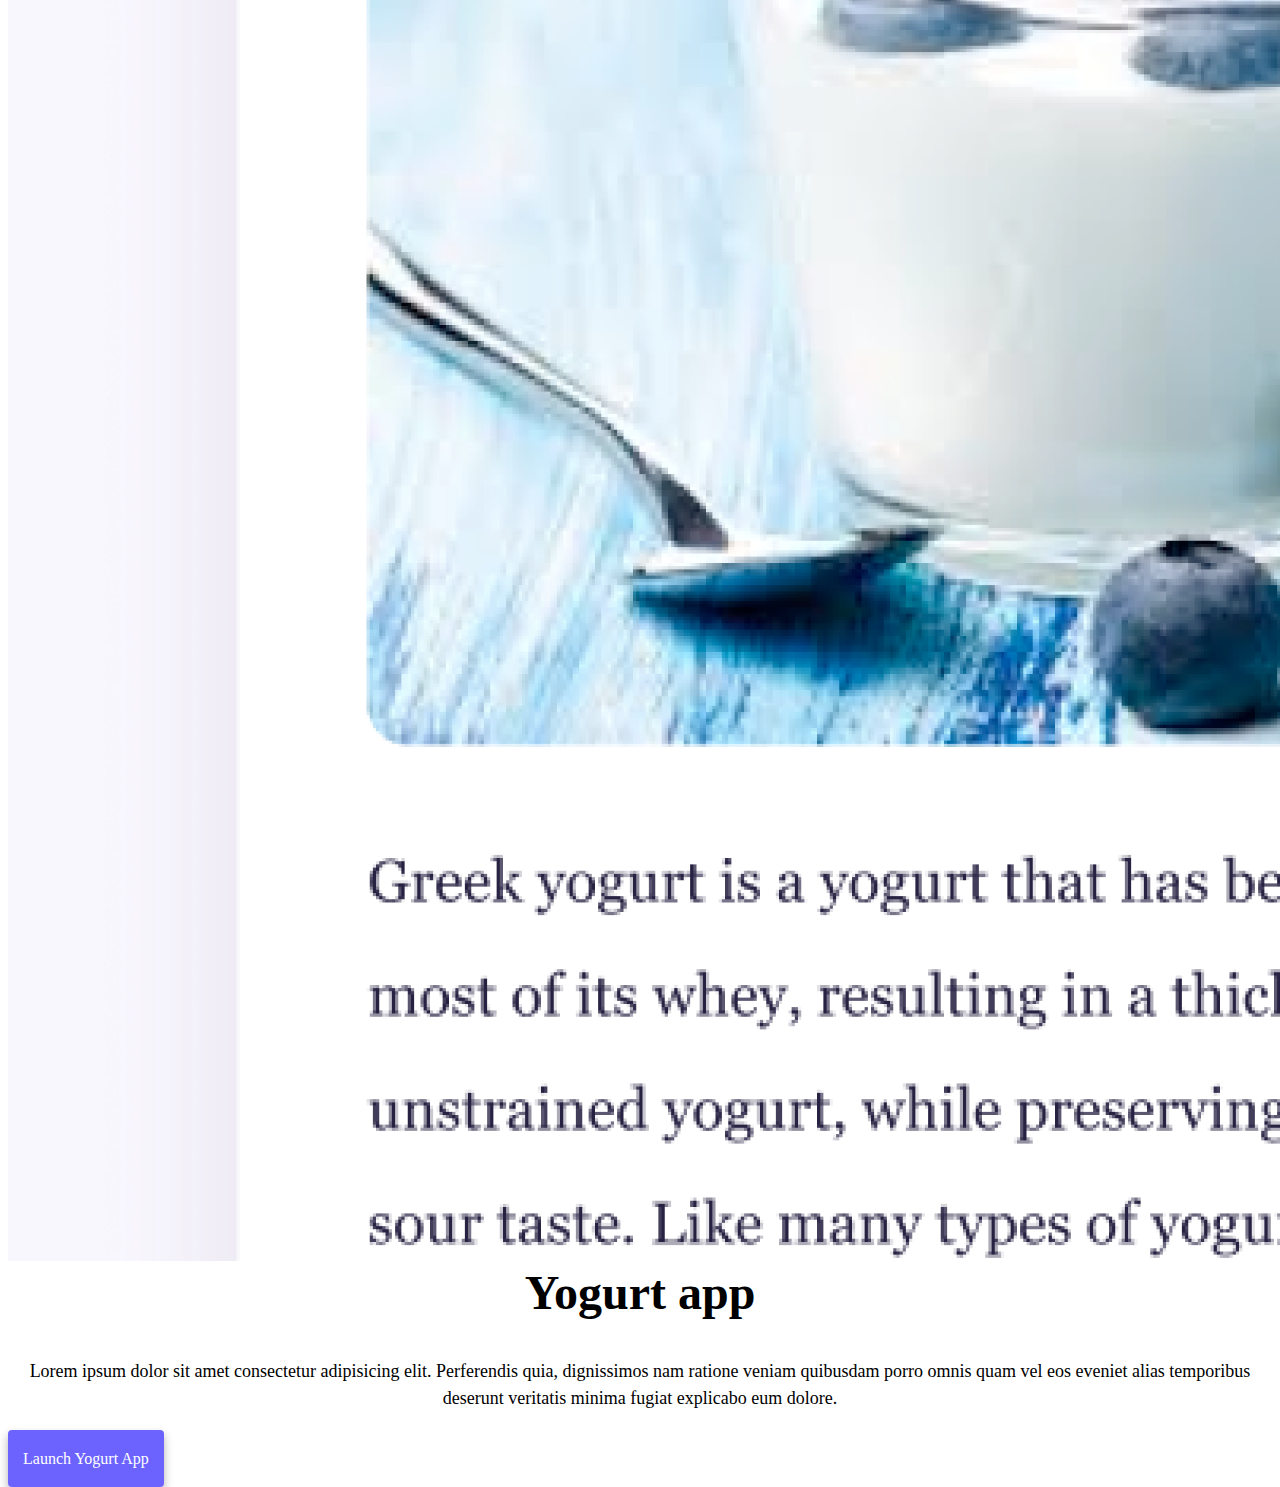
==== commit b5f3b5ef: "Update index.html" ====
--- a/index.html
+++ b/index.html
@@ -61,10 +61,10 @@
     <div class="container">
       <div class="row">
         <div class="col-md-6">
-          <img src="images/yoga.png" alt="Yoga Project"class="img-fluid rounded" />
+          <img src="images/yoga.png" alt="Yoga Project"class="img-fluid rounded d-none d-sm-block" />
         </div>
         <div class="col-md-6">
-          <h1 class="mb-3">Yoga app</h1>
+          <h2 class="mb-3">Yoga app</h1>
           <p>
             Lorem ipsum dolor sit amet consectetur adipisicing elit. Perferendis
             quia, dignissimos nam ratione veniam quibusdam porro omnis quam vel
@@ -72,7 +72,7 @@
             explicabo eum dolore.
           </p>
           <div class="mt-5">
-            <a href="#" class="primary-link" title="Yoga App Project">Launch Yoga App</a>
+            <a href="#" class="primary-link project-link" title="Yoga App Project">Launch Yoga App</a>
           </div>
         </div>
       </div>
@@ -86,16 +86,16 @@
             explicabo eum dolore.
           </p>
           <div class="mb-5 mt-5">
-            <a href="#" class="primary-link" title="Weather App Project">Launch Weather App</a>
+            <a href="#" class="primary-link project-link" title="Weather App Project">Launch Weather App</a>
           </div>
         </div>
         <div class="col-md-6">
-          <img src="images/weather.png" alt="Weather Project" class="img-fluid rounded" />
+          <img src="images/weather.png" alt="Weather Project" class="img-fluid rounded d-none d-sm-block" />
         </div>
       </div>
       <div class="row mt-5">
         <div class="col-md-6">
-          <img src="images/yogurt.png" alt="Yogurt Project" class="img-fluid rounded" />
+          <img src="images/yogurt.png" alt="Yogurt Project" class="img-fluid rounded d-none d-sm-block" />
         </div>
         <div class="col-md-6">
           <h2 class="mb-3">Yogurt app</h2>
@@ -106,7 +106,7 @@
             explicabo eum dolore.
           </p>
           <div class="mt-5">
-            <a href="#" class="primary-link" title="Yogurt App Project">Launch Yogurt App</a>
+            <a href="#" class="primary-link project-link" title="Yogurt App Project">Launch Yogurt App</a>
           </div>
         </div>
       </div>
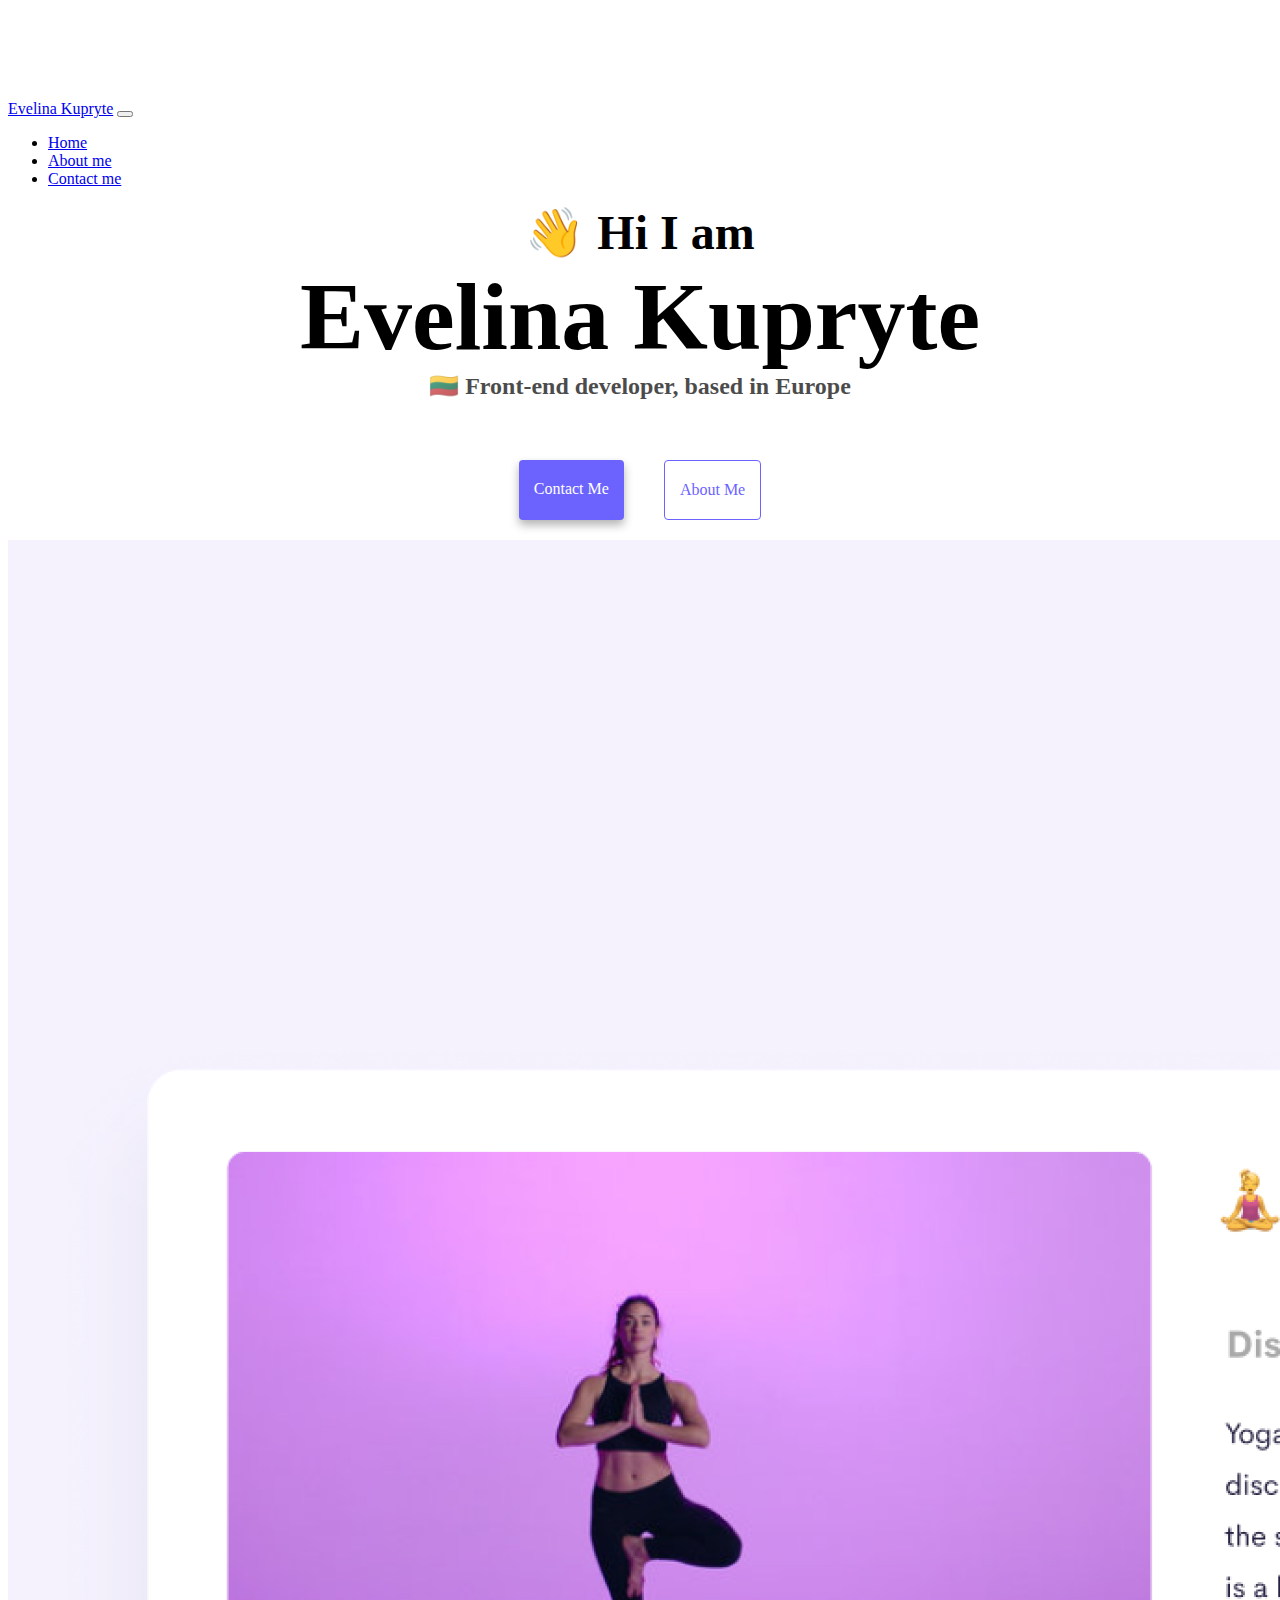
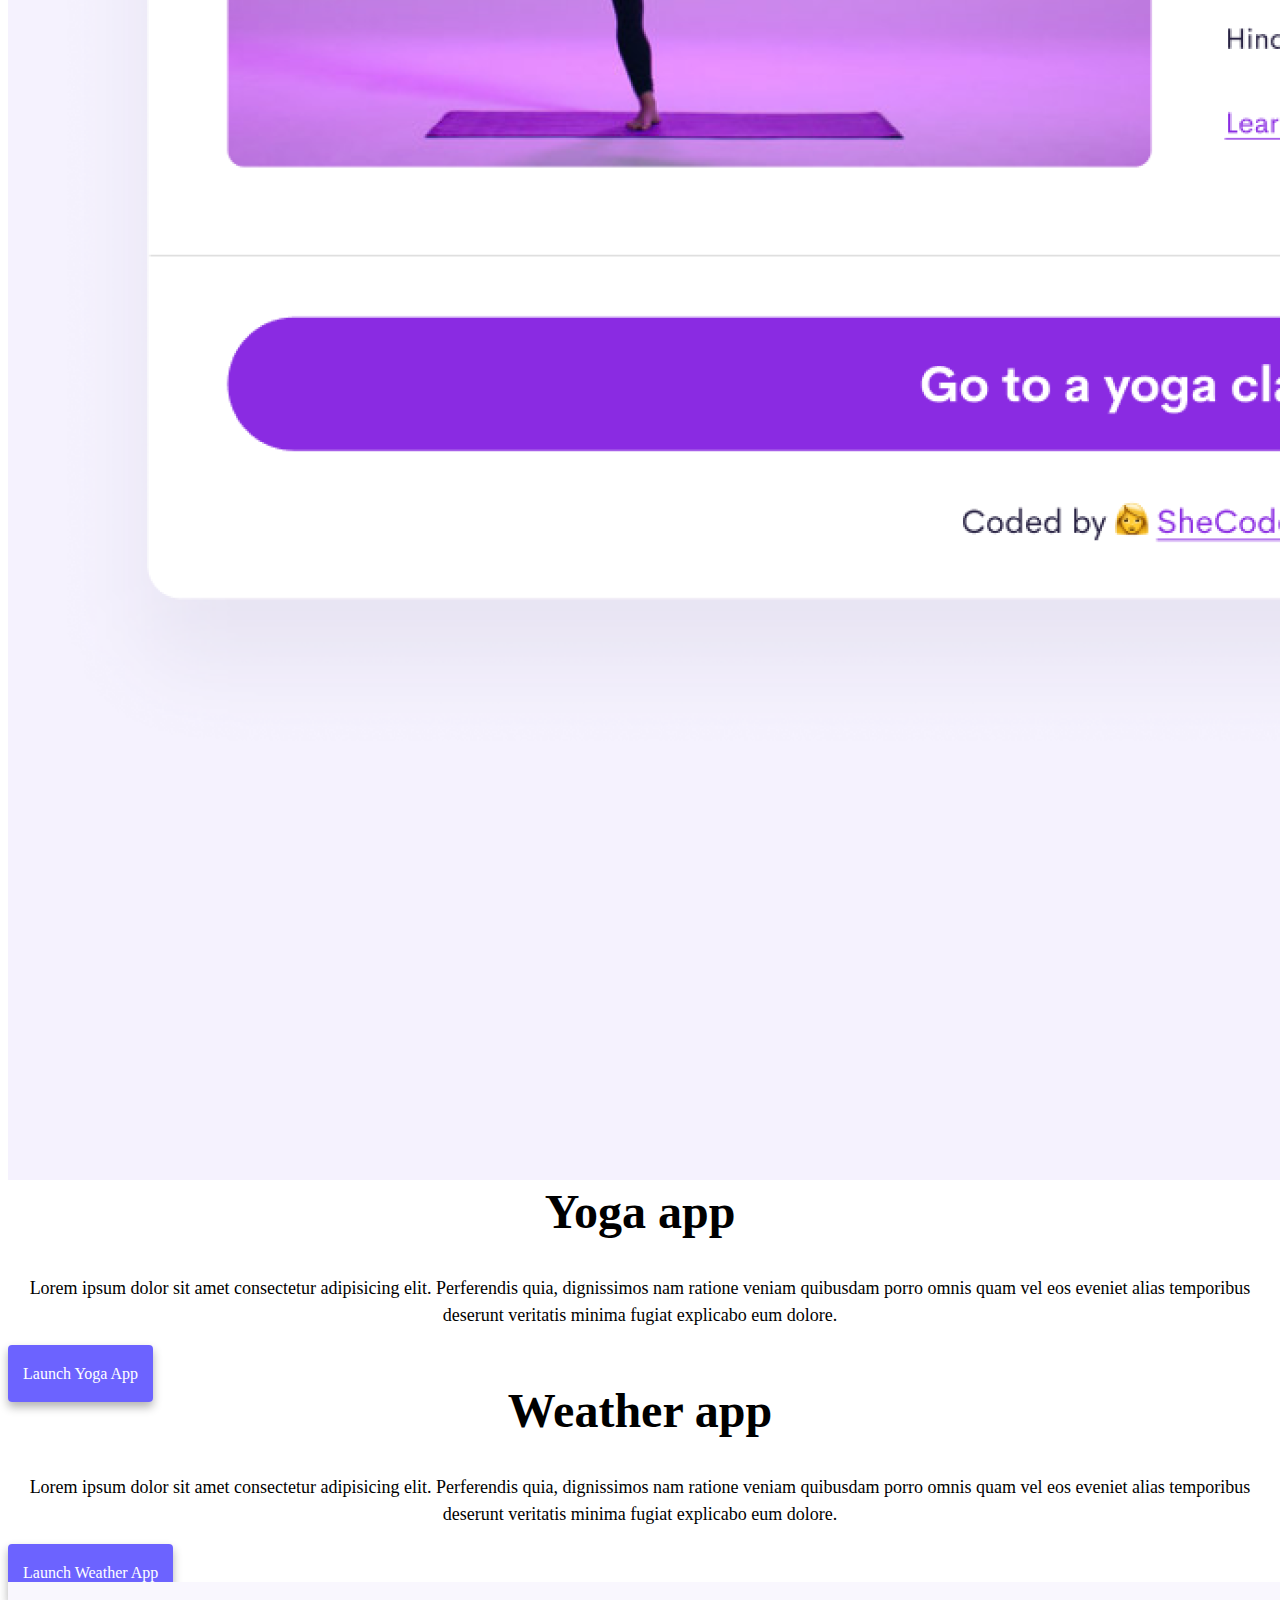
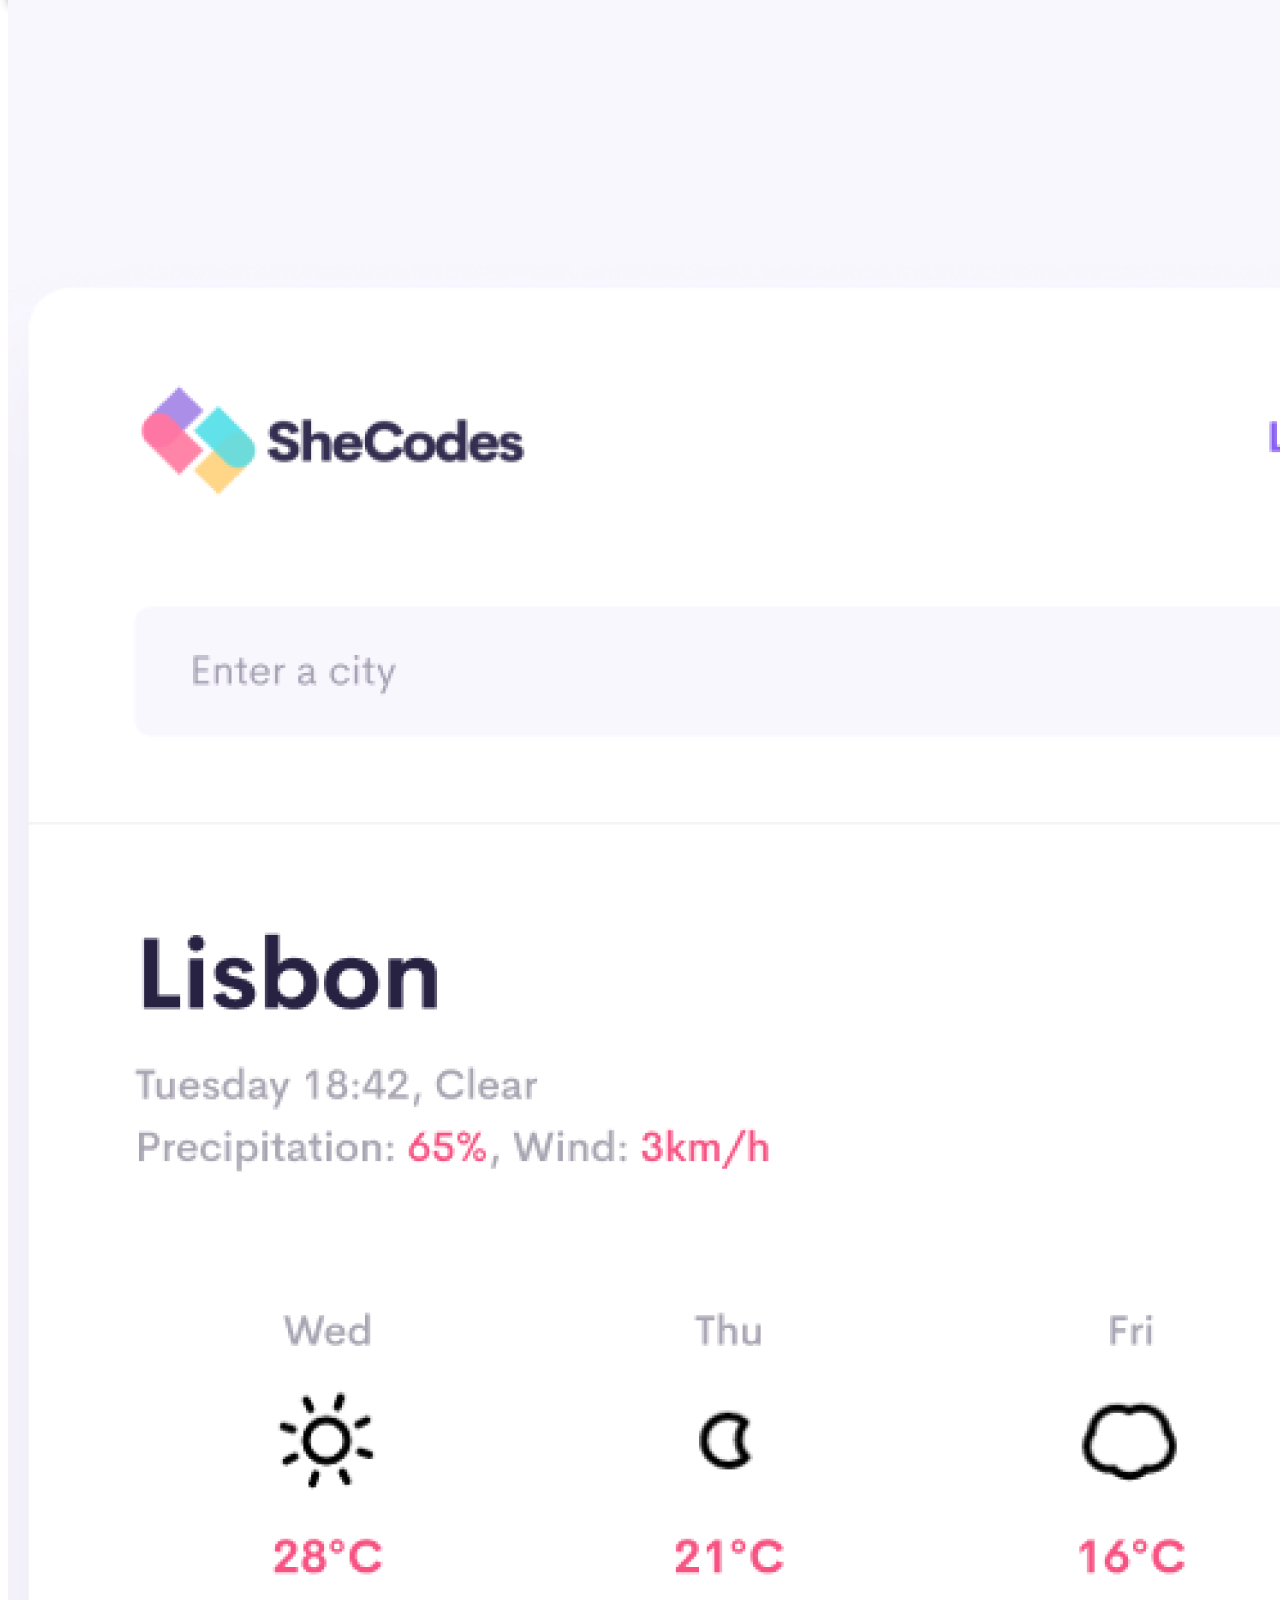
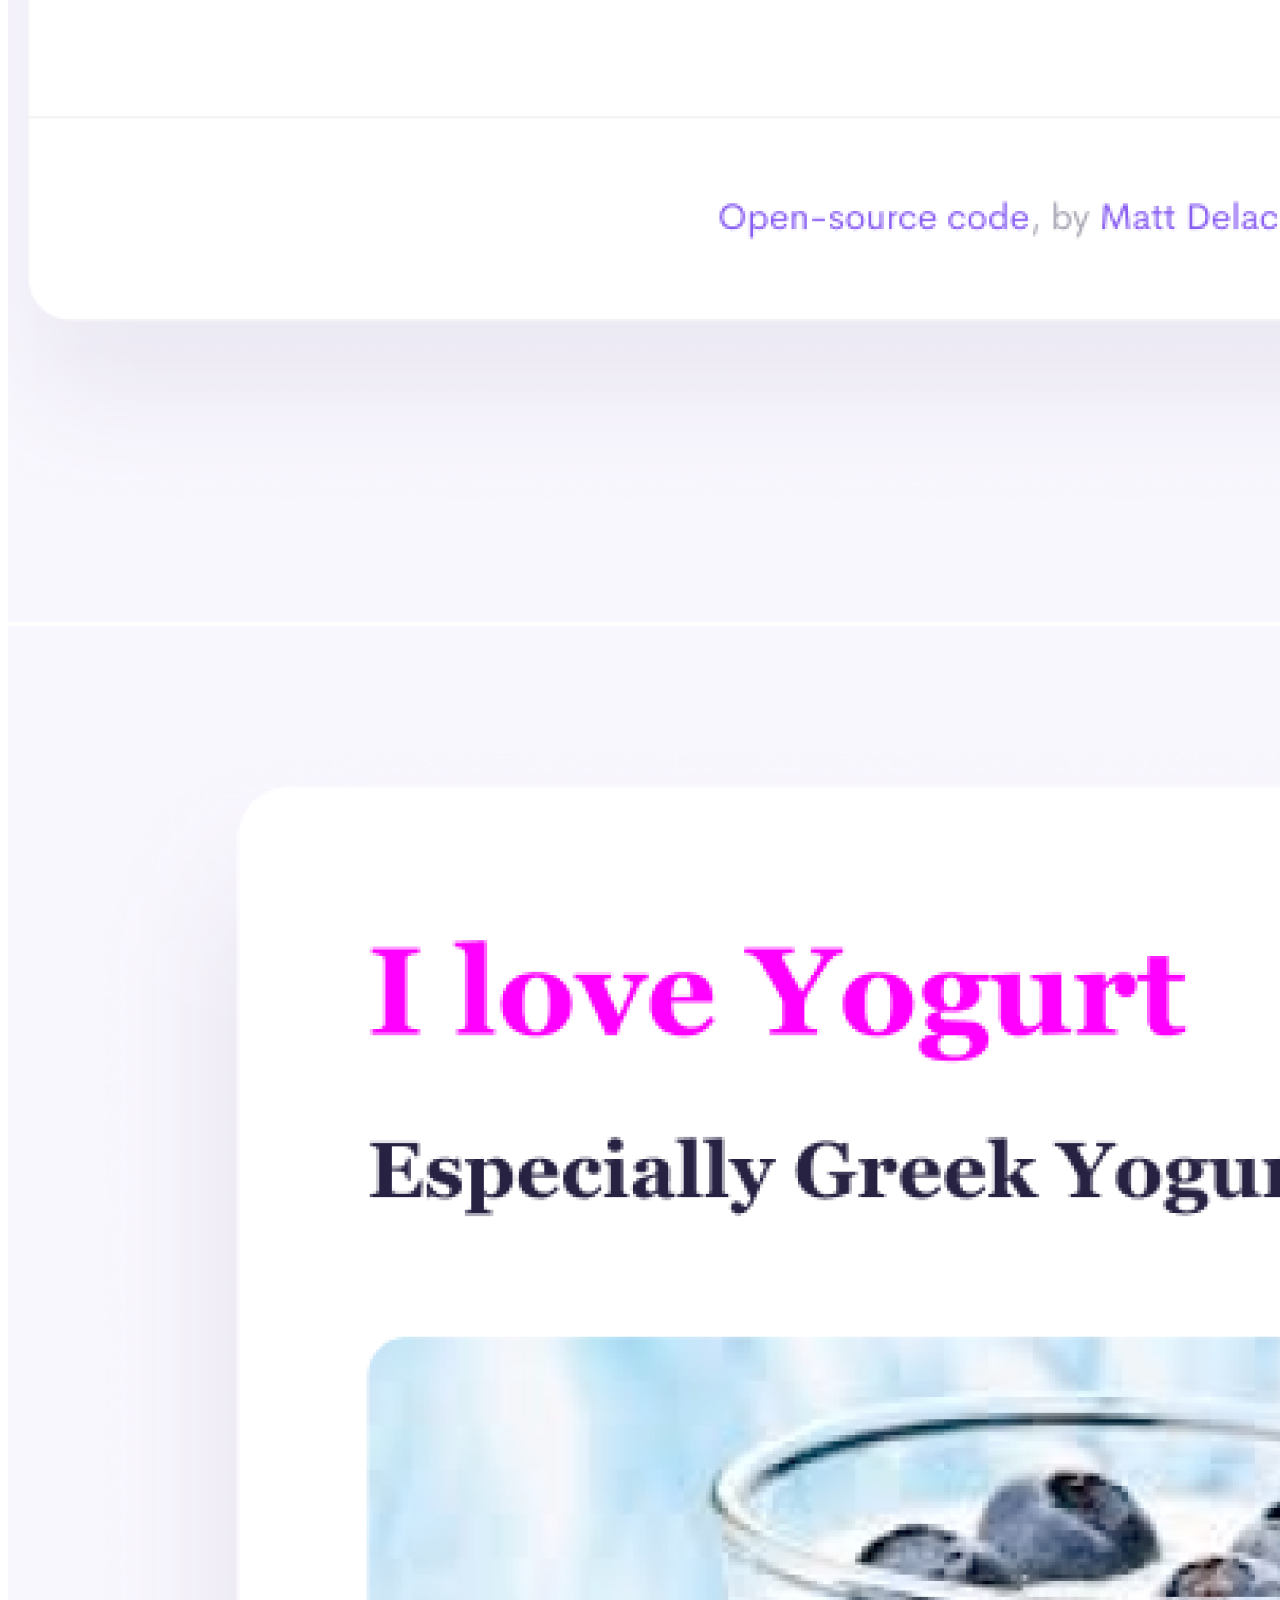
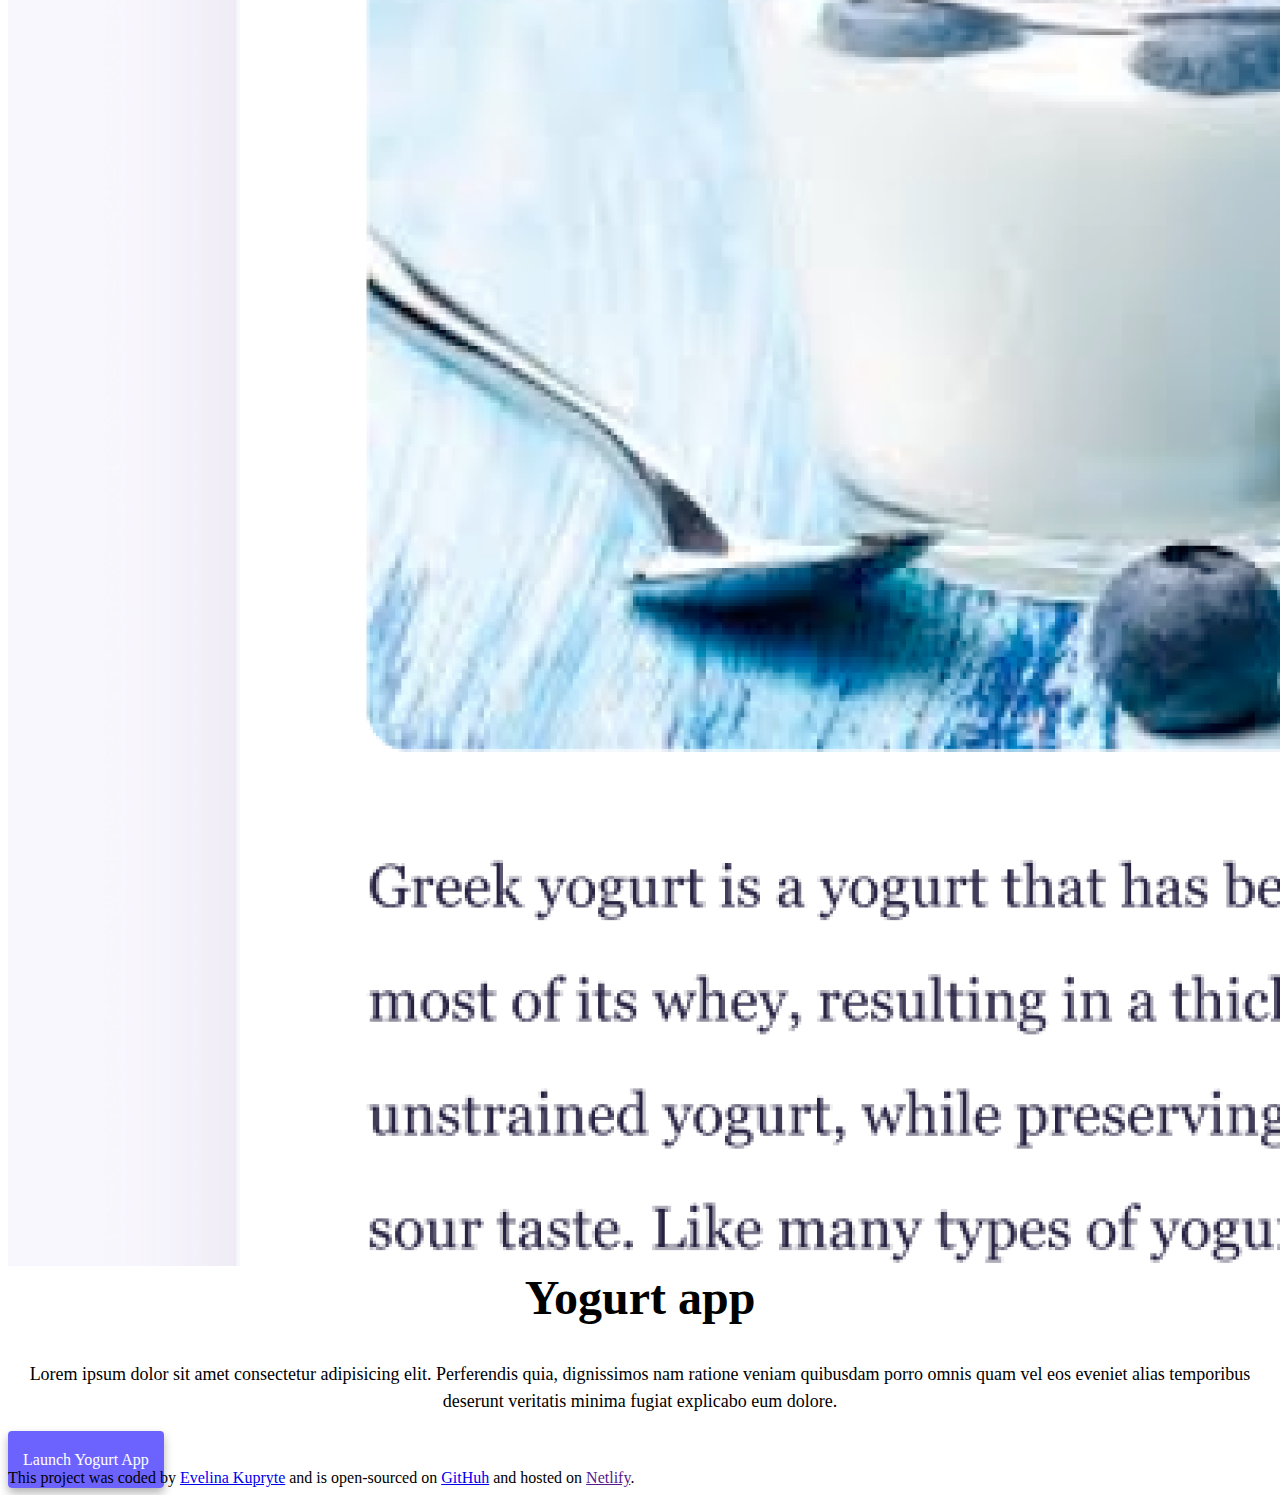
==== commit 9309d826: "Update index.html" ====
--- a/index.html
+++ b/index.html
@@ -111,5 +111,9 @@
         </div>
       </div>
     </div>
+    <footer>This project was coded by <a href="/">Evelina Kupryte</a> and is open-sourced on 
+      <a href="https://github.com/evelientje90/AdvancedToolsHomeworkSheCodes" title="Github">GitHuh</a>
+      and hosted on <a href="" title="Netlify">Netlify</a>.
+    </footer>
   </body>
 </html>
--- a/style.css
+++ b/style.css
@@ -17,7 +17,7 @@
 }
 
 h1 {
-  font-size: 85px !important;
+  font-size: 96px !important;
 }
 
 h2 {
@@ -30,7 +30,7 @@
 }
 
 p {
-  padding: 20px;
+  padding: 18px;
   border-radius: 4px;
   font-size: 18px;
   line-height: 1.5;
@@ -109,4 +109,9 @@
   .text-center{
     text-align: center!important;
   }
+  .project-link{
+    display: block!important;;
+    margin: 0 20px!important;
+    text-align: center!important;
+  }
 }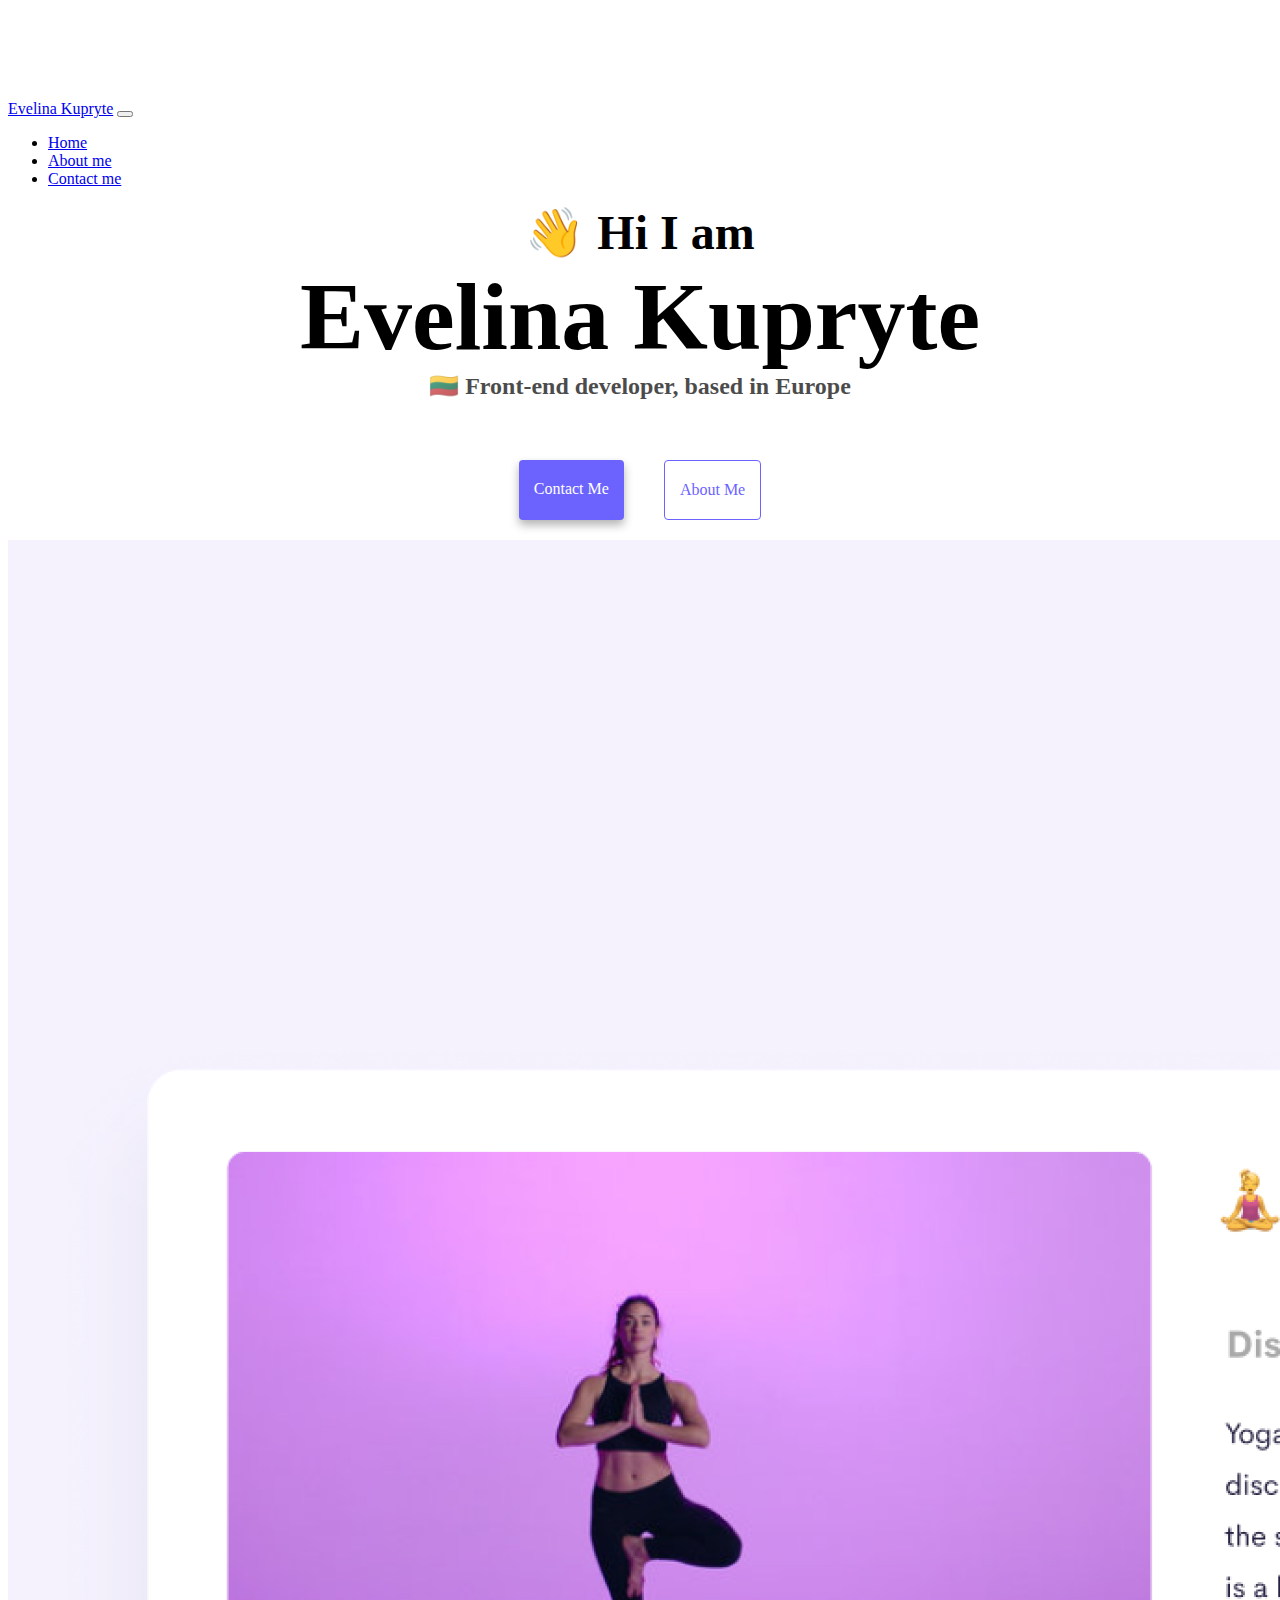
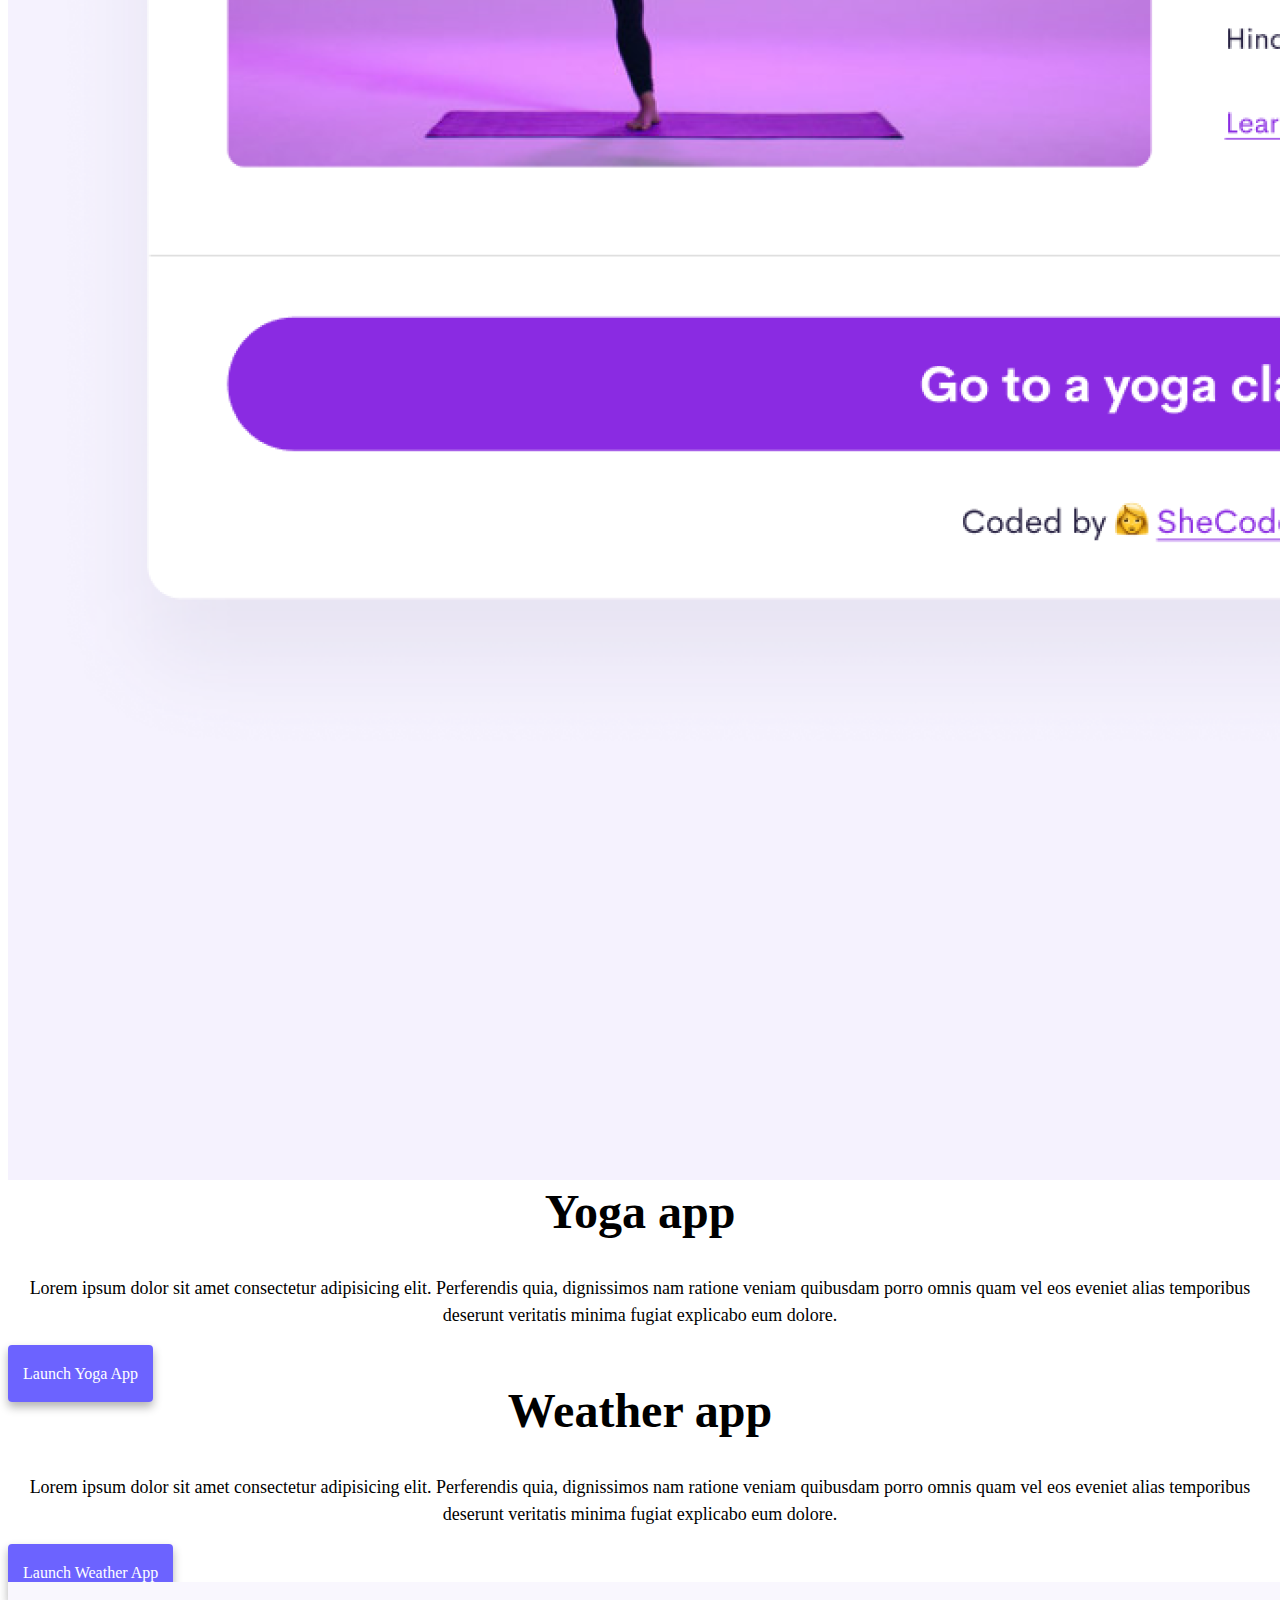
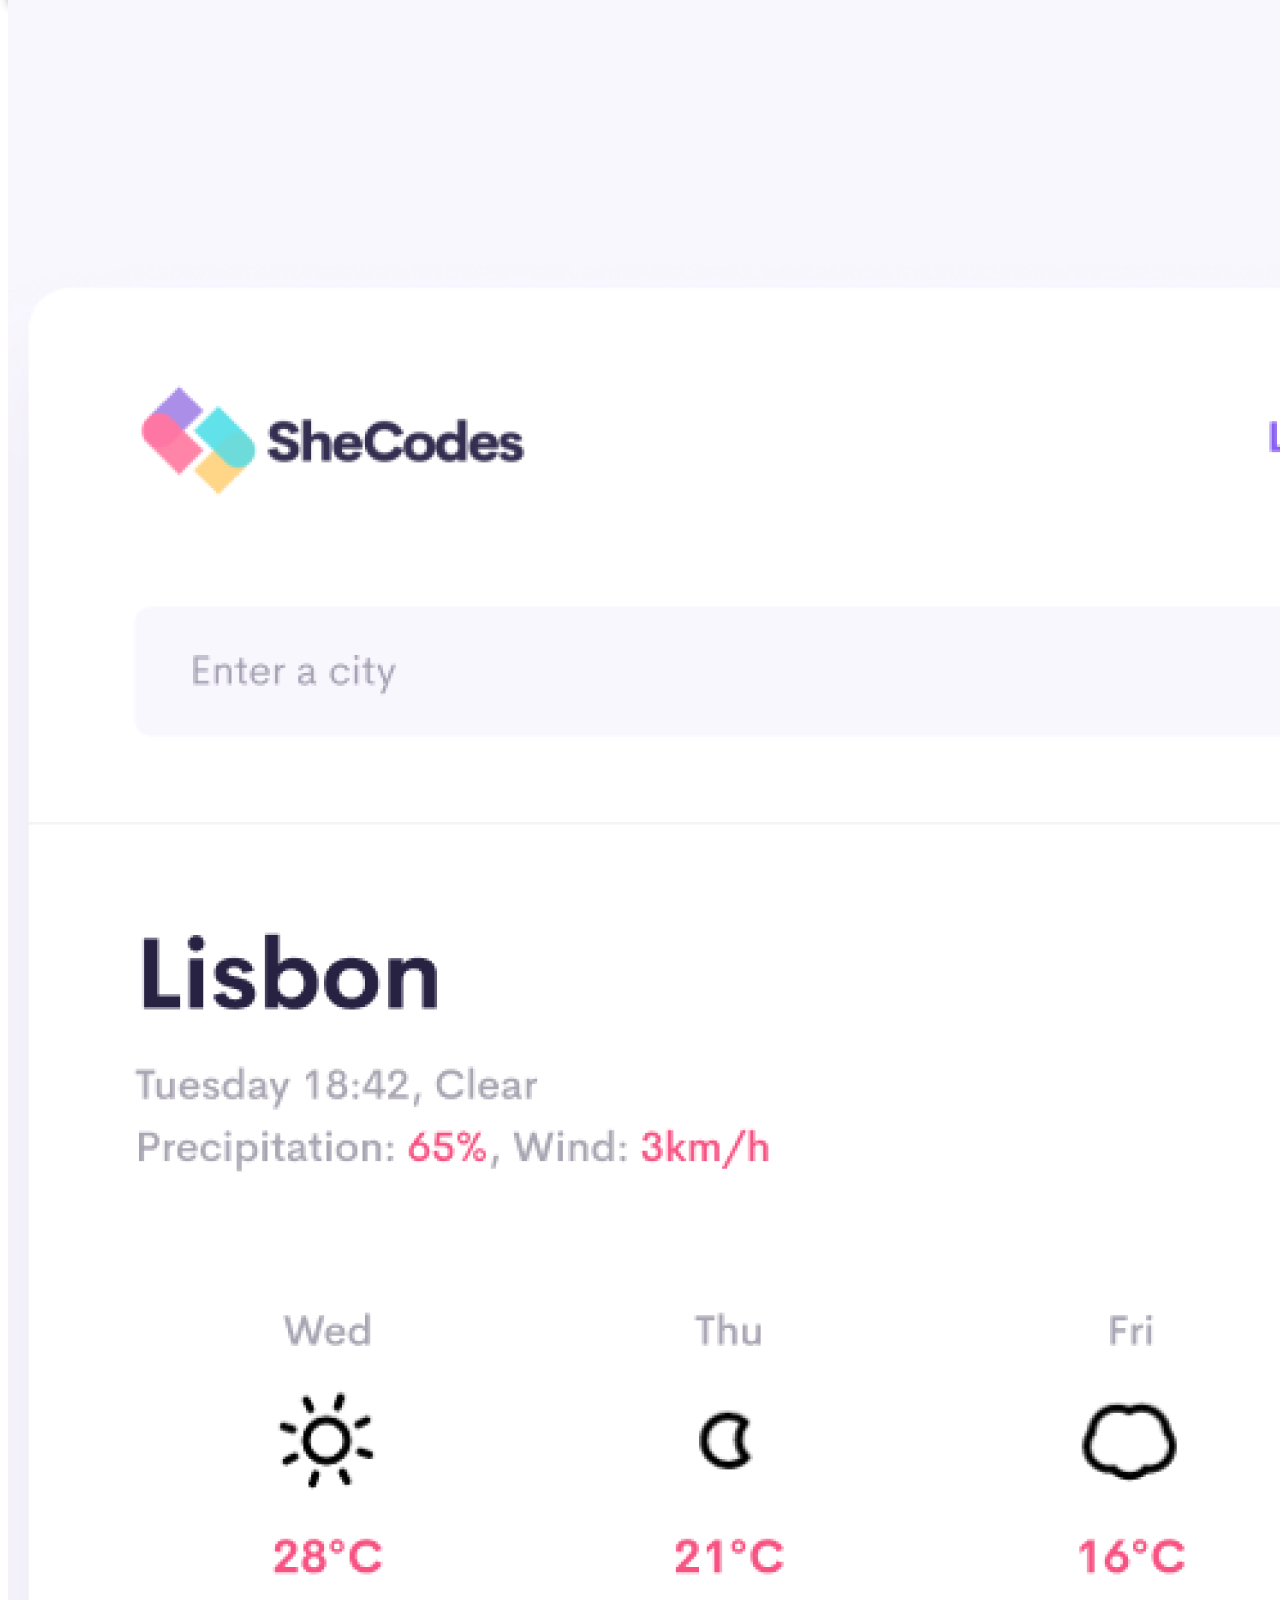
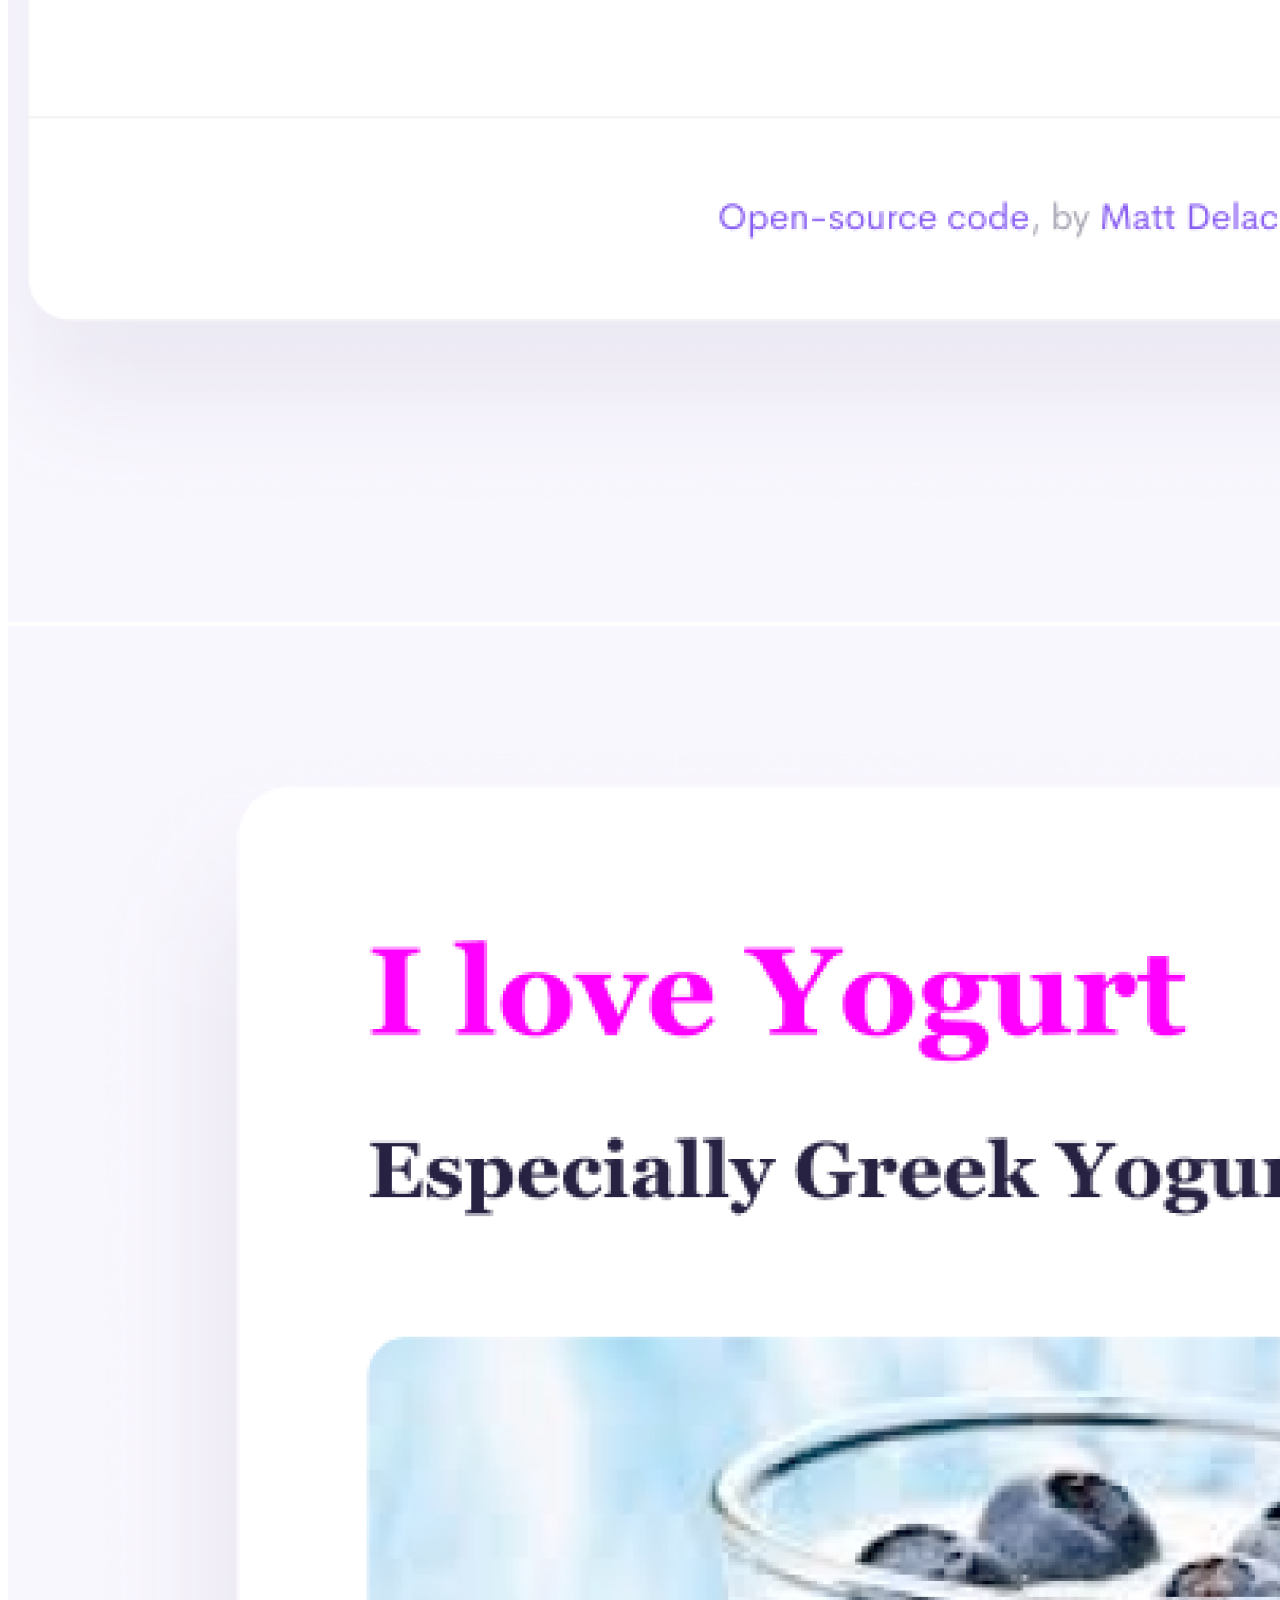
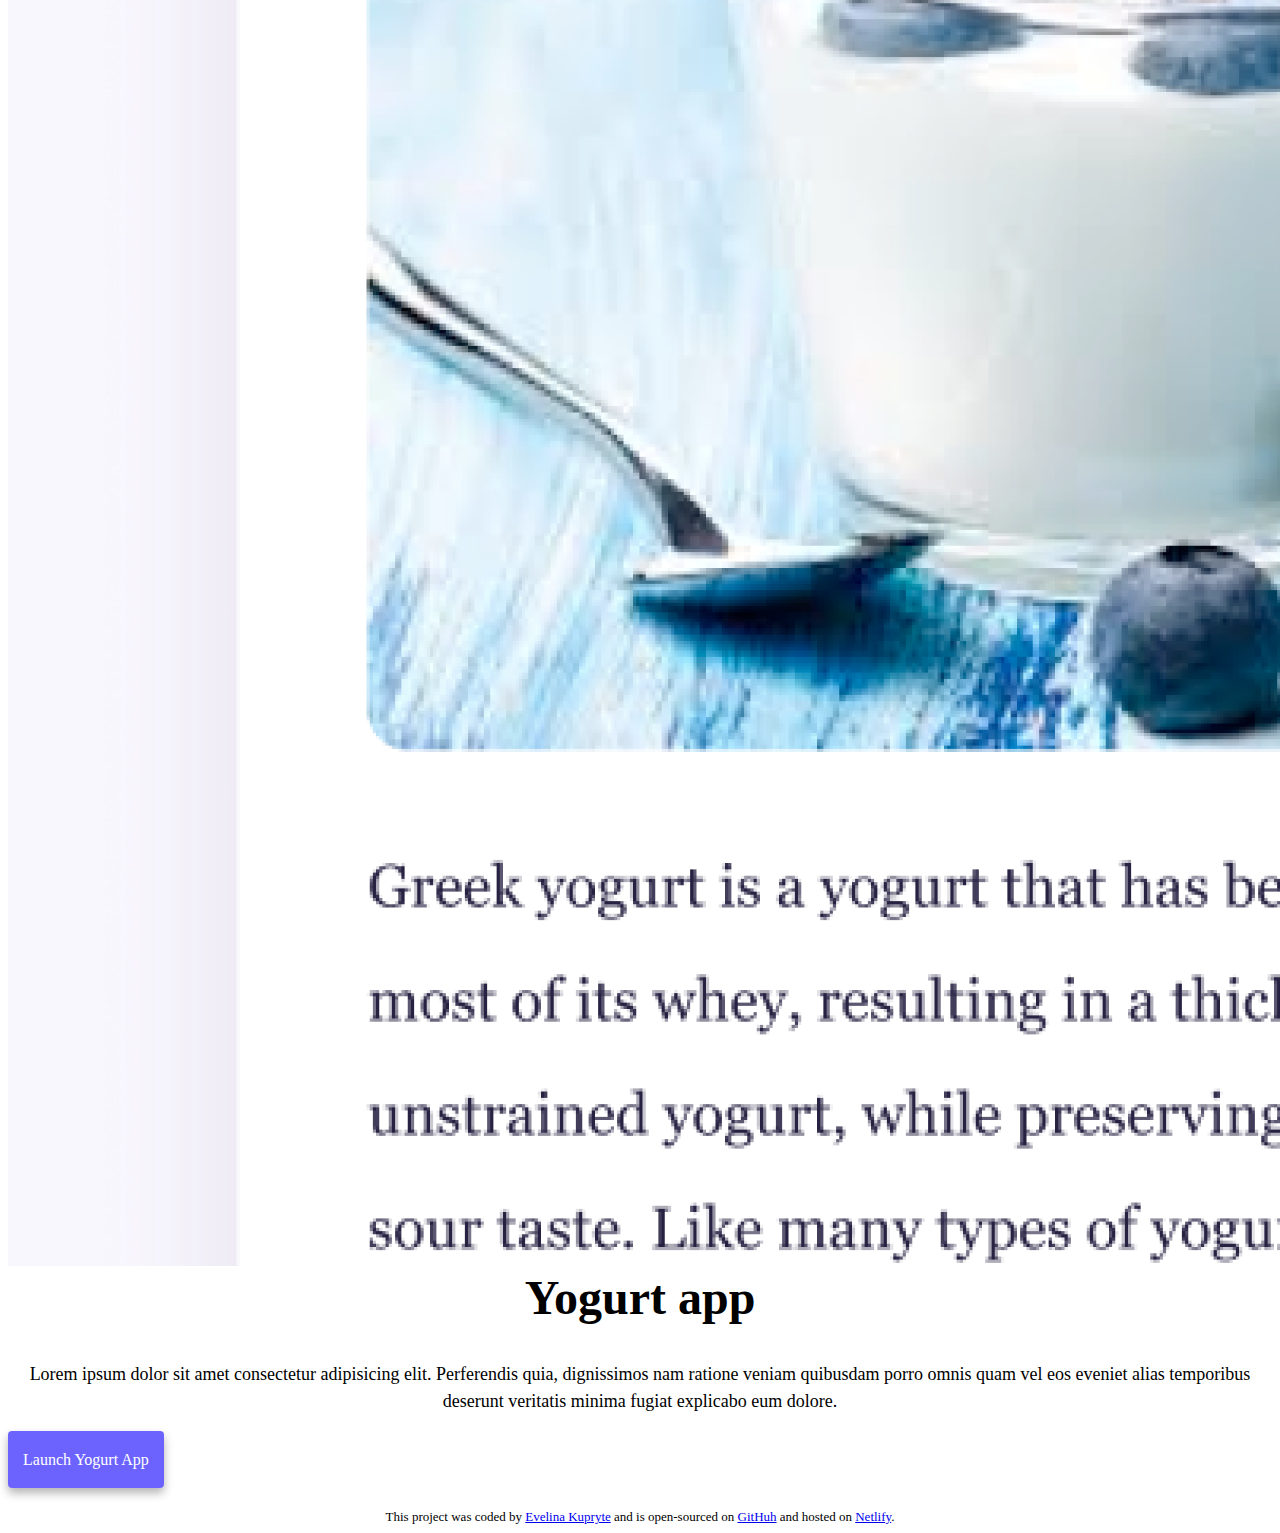
==== commit 3ff3043a: "Update index.html" ====
--- a/index.html
+++ b/index.html
@@ -112,8 +112,8 @@
       </div>
     </div>
     <footer>This project was coded by <a href="/">Evelina Kupryte</a> and is open-sourced on 
-      <a href="https://github.com/evelientje90/AdvancedToolsHomeworkSheCodes" title="Github">GitHuh</a>
-      and hosted on <a href="" title="Netlify">Netlify</a>.
+      <a href="https://github.com/evelientje90/AdvancedToolsHomeworkSheCodes" target=_blank title="Github">GitHuh</a>
+      and hosted on <a href="https://elastic-goldstine-9554c3.netlify.app/index.html" target=_blank title="Netlify">Netlify</a>.
     </footer>
   </body>
 </html>
--- a/style.css
+++ b/style.css
@@ -114,4 +114,10 @@
     margin: 0 20px!important;
     text-align: center!important;
   }
+}
+
+footer {
+  margin-top: 40px;
+  text-align: center;
+  font-size: small;
 }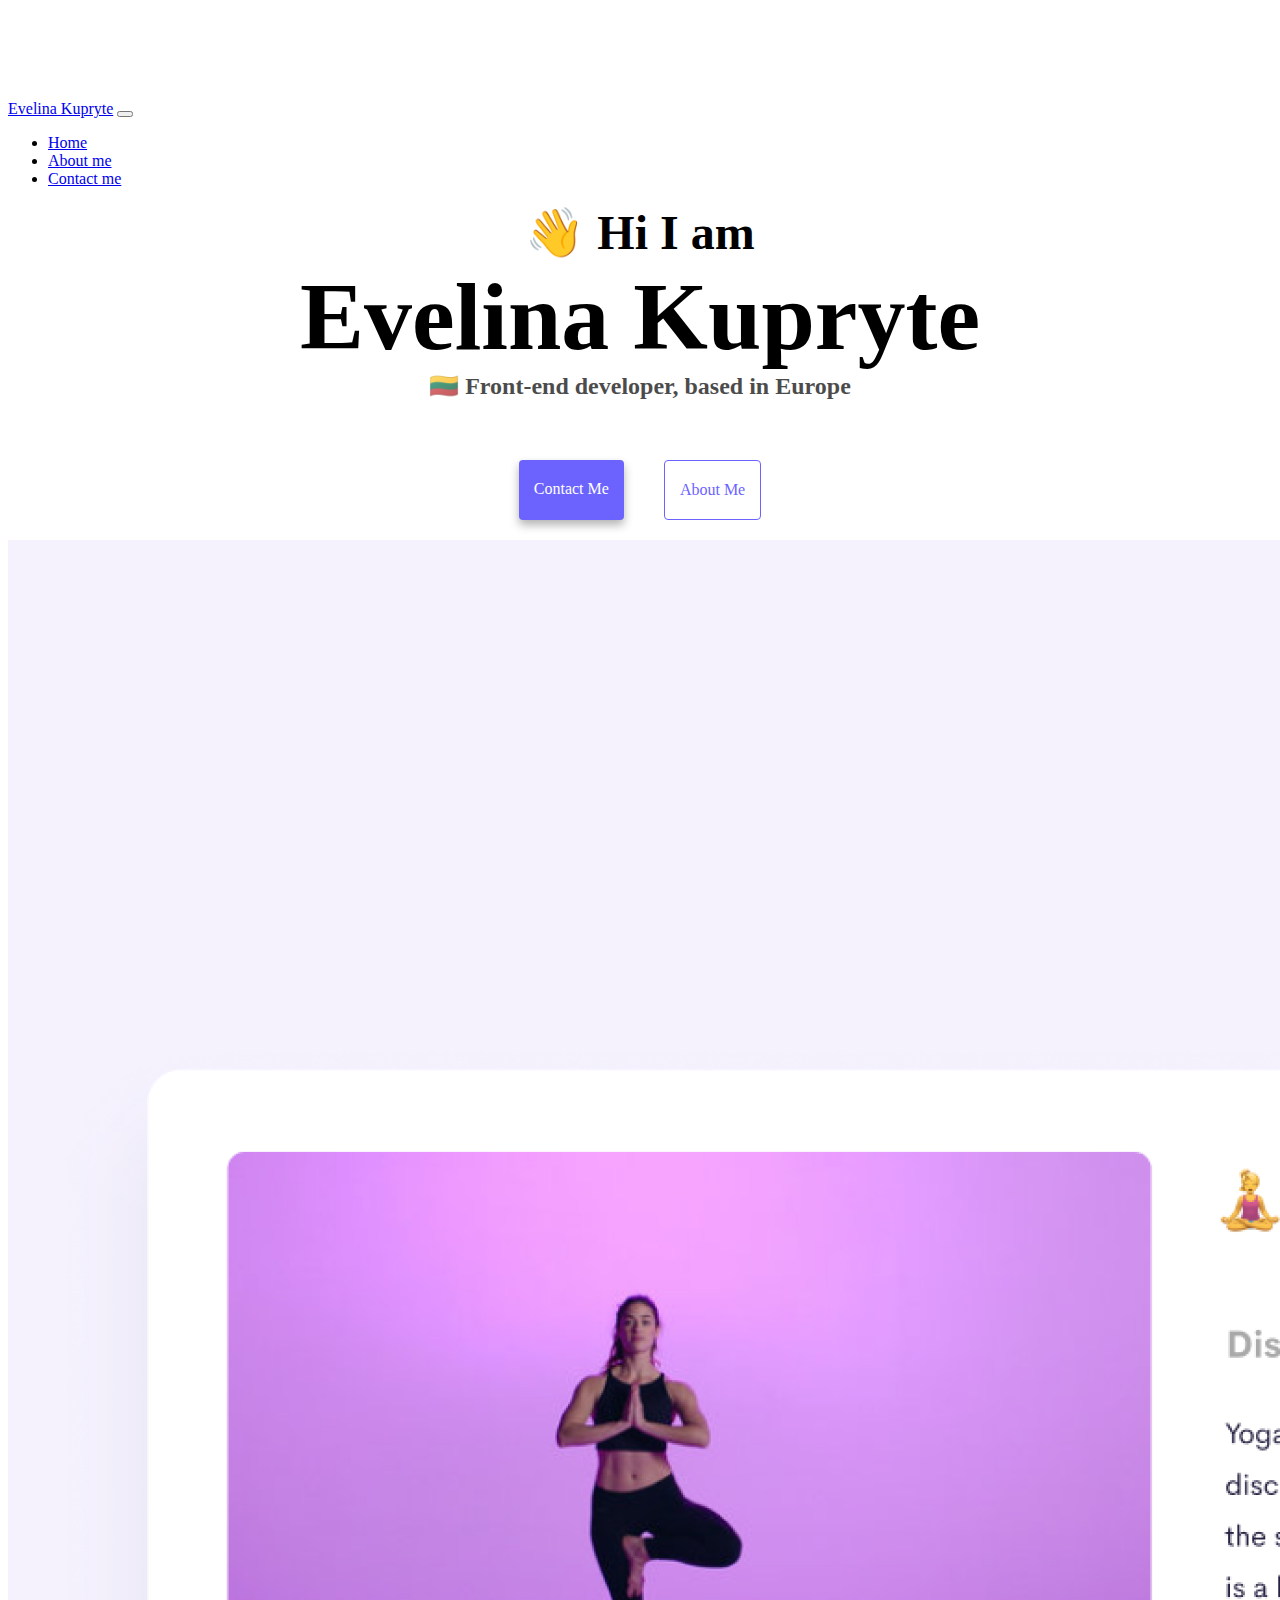
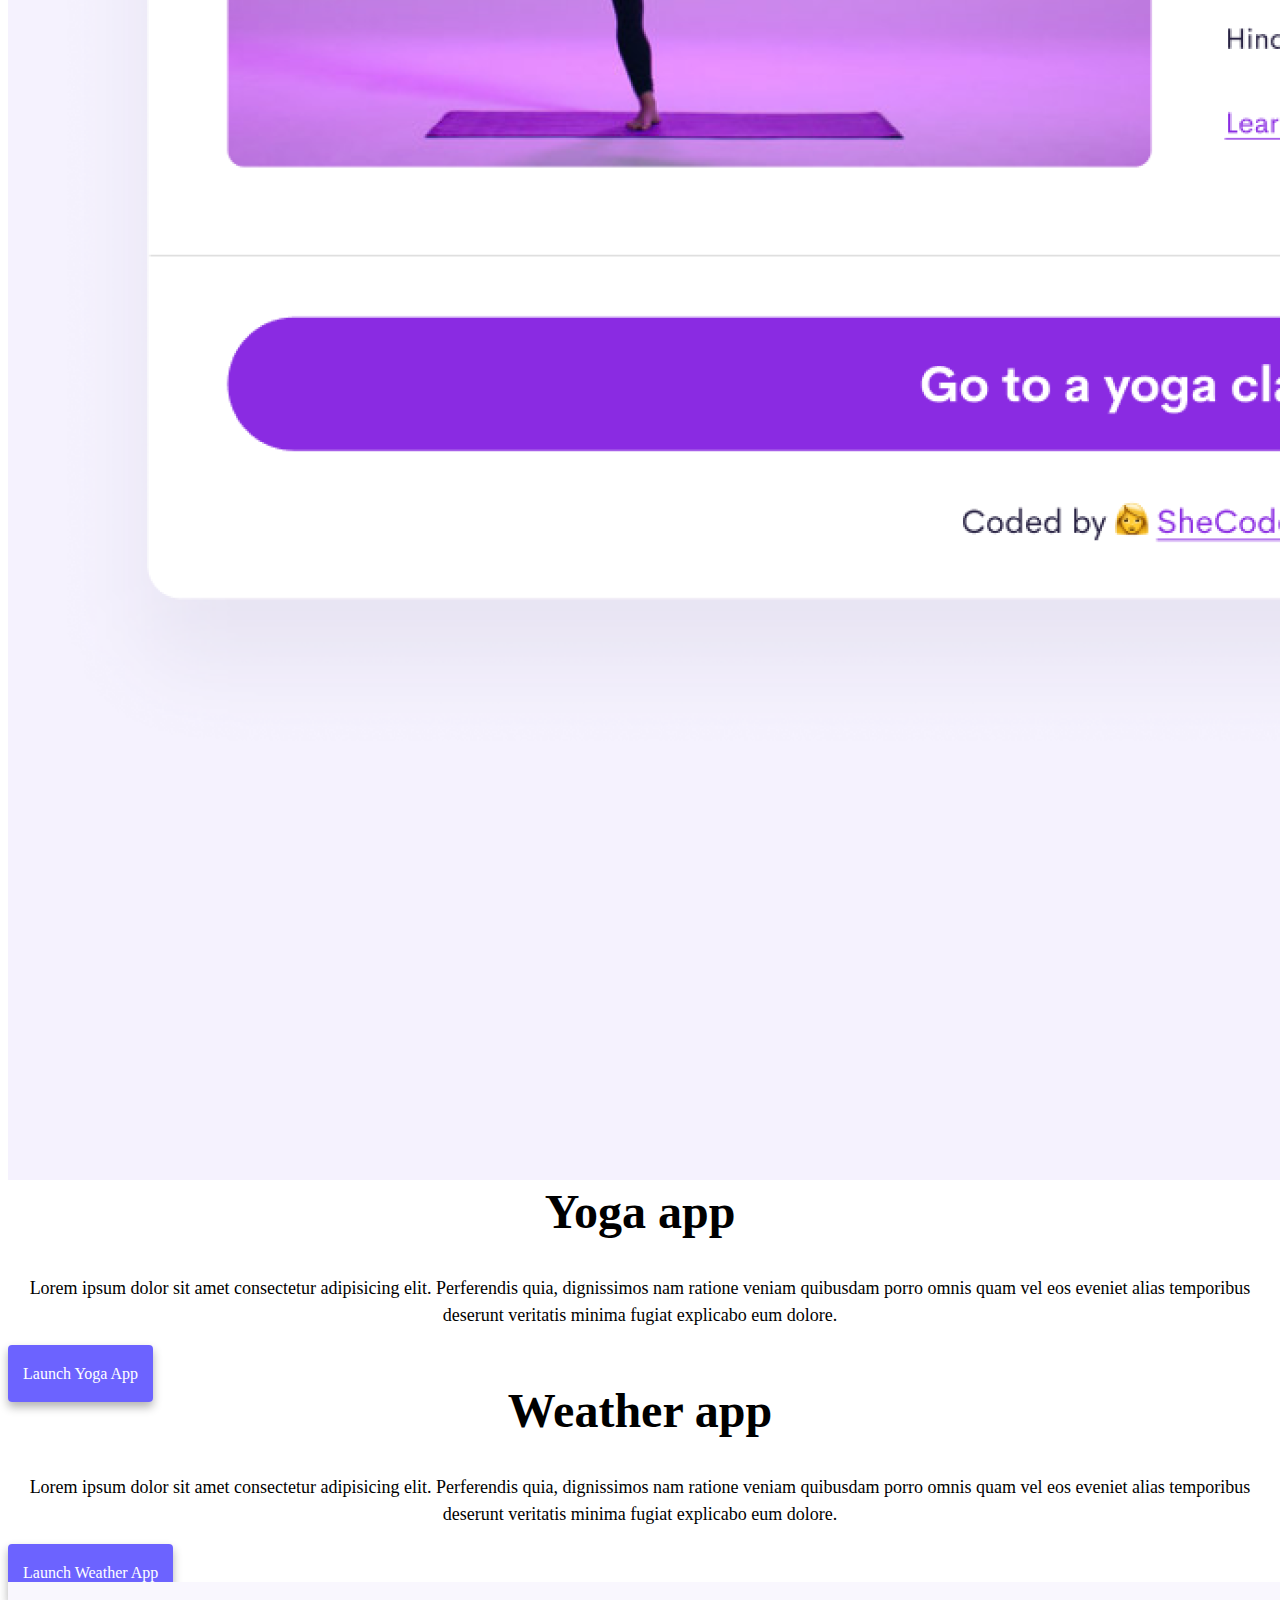
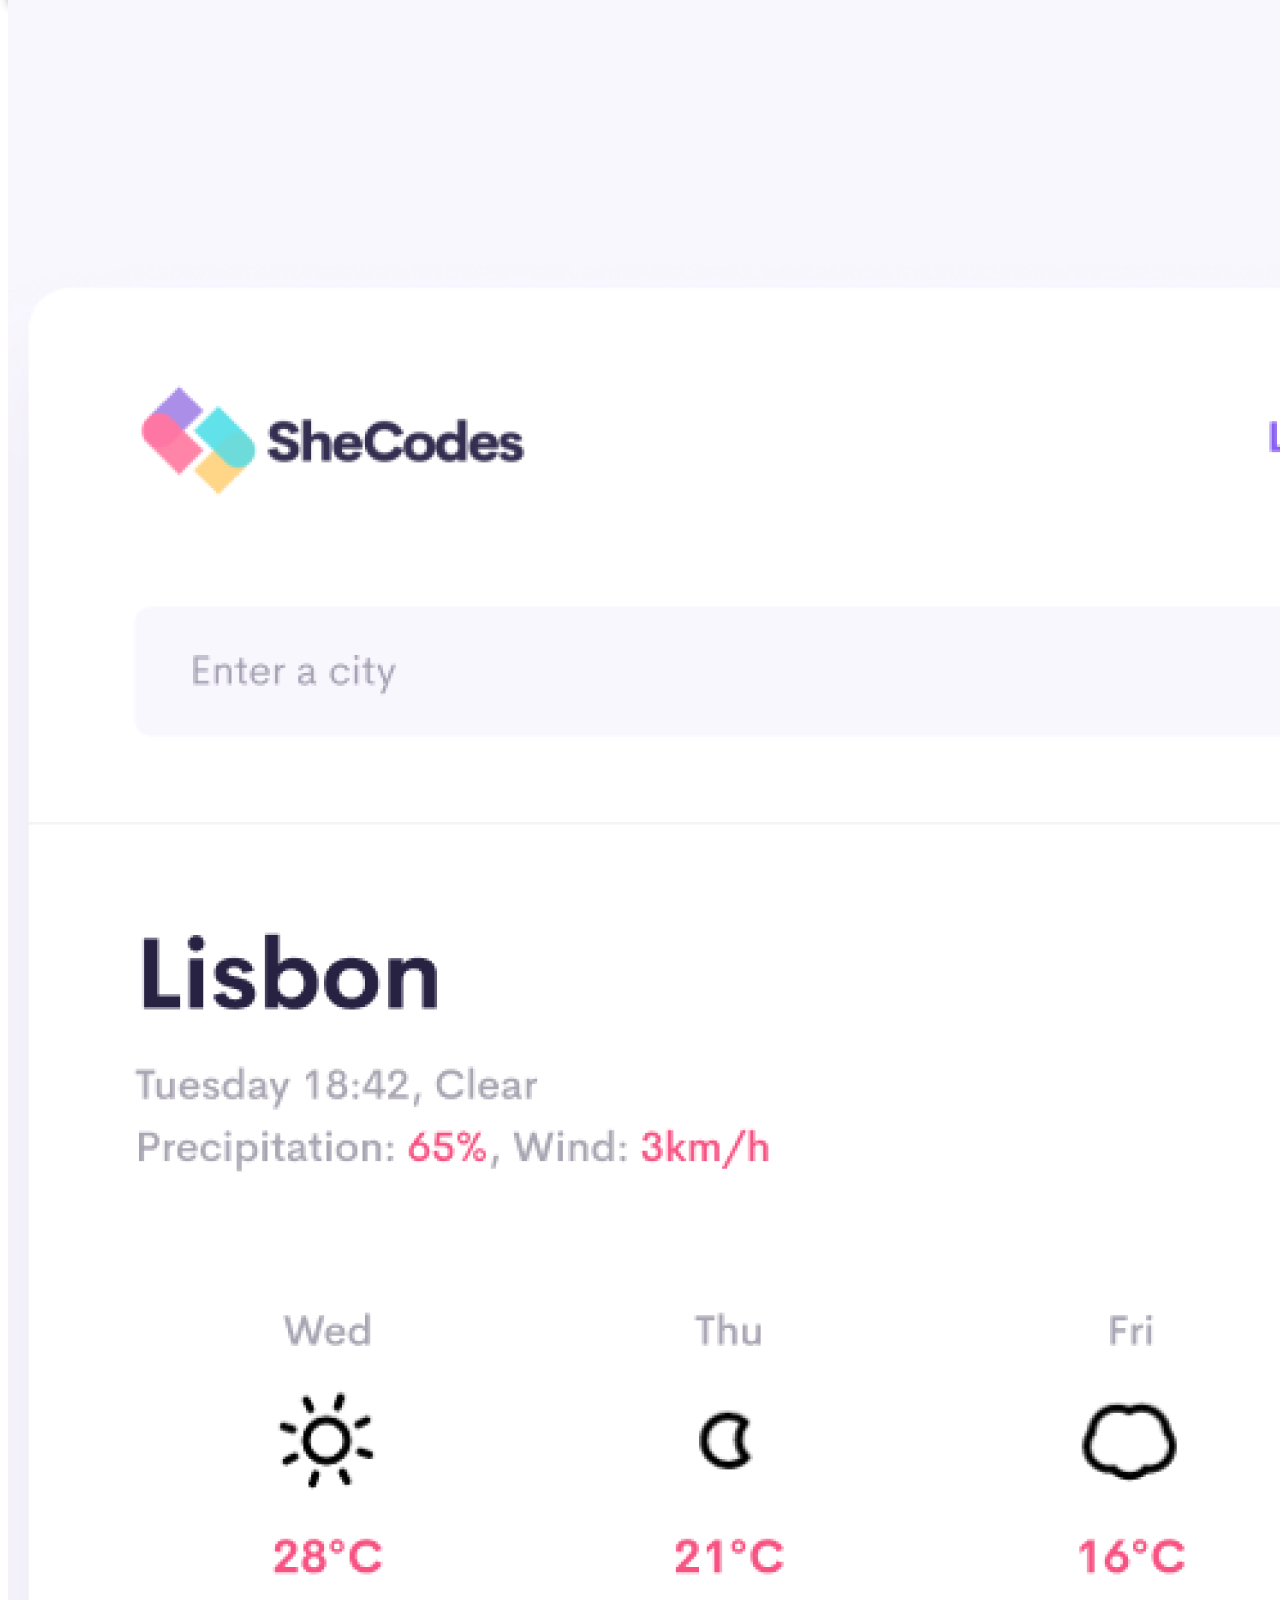
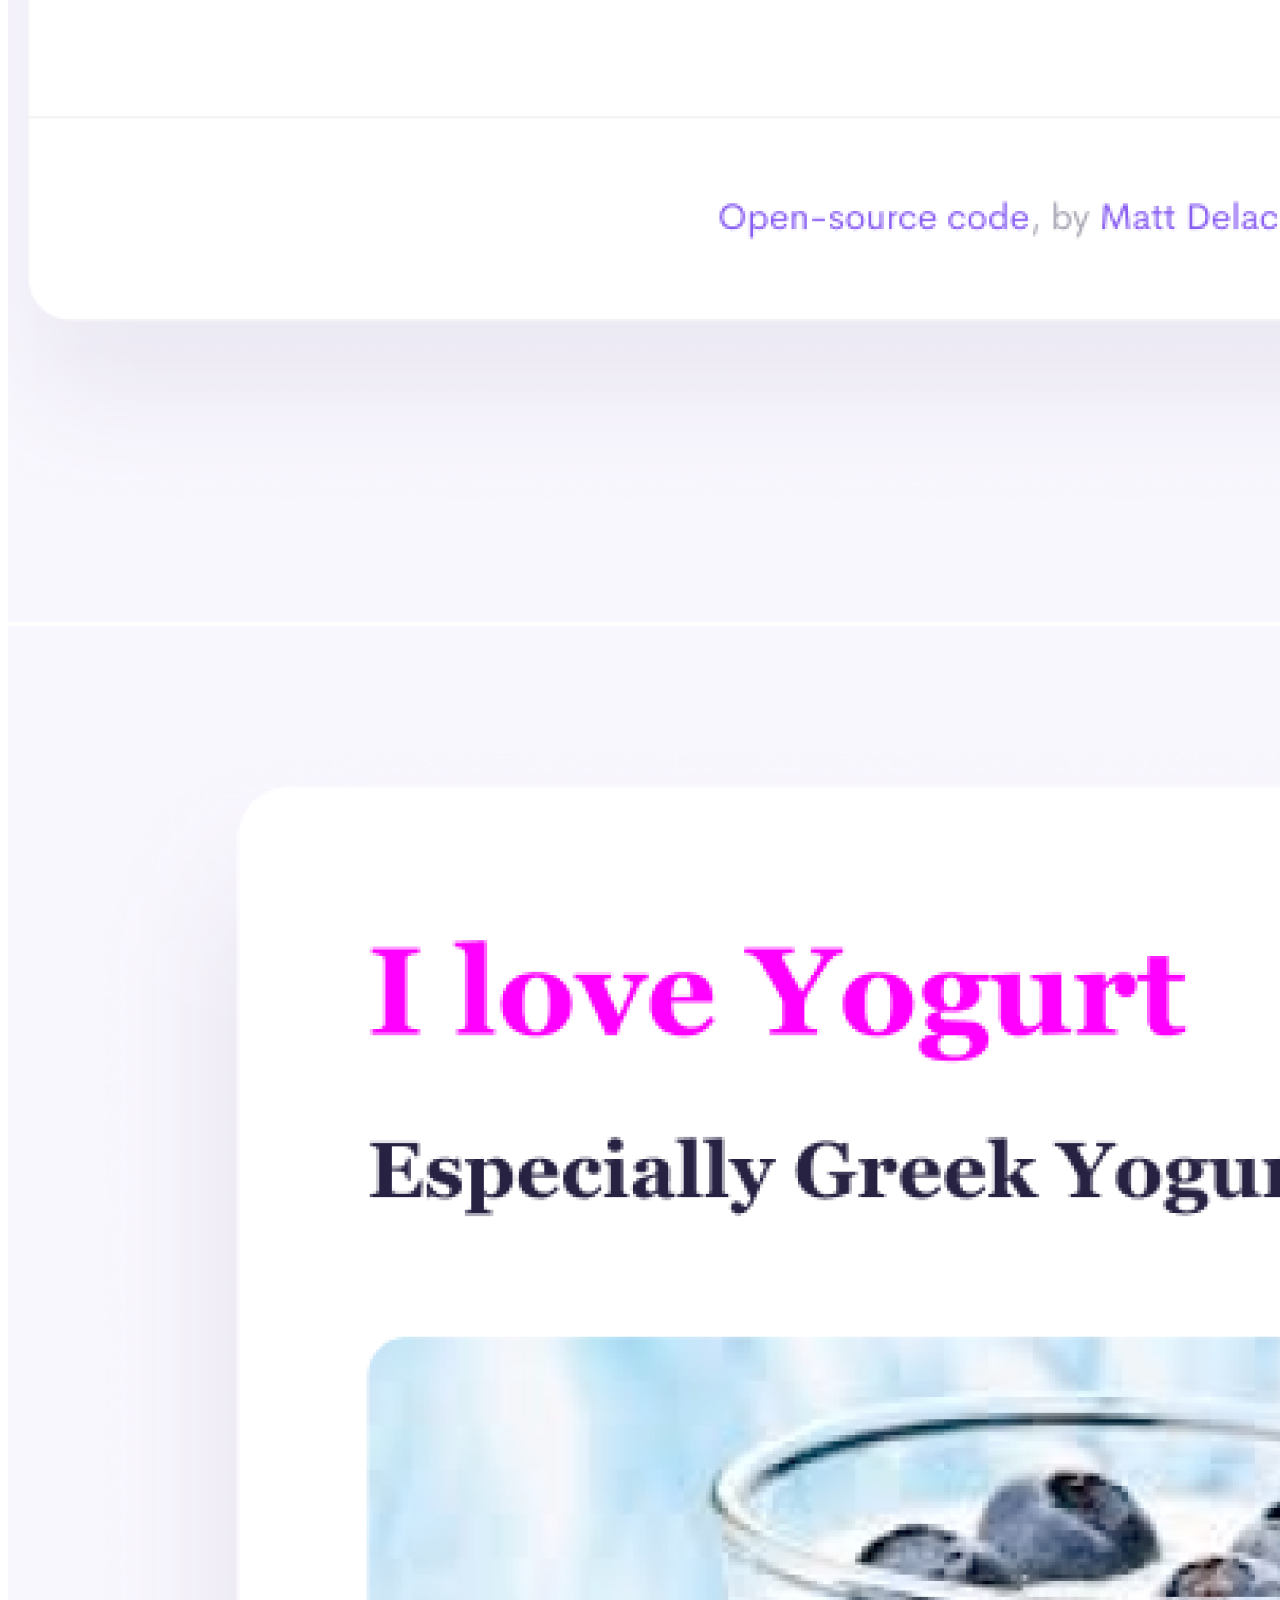
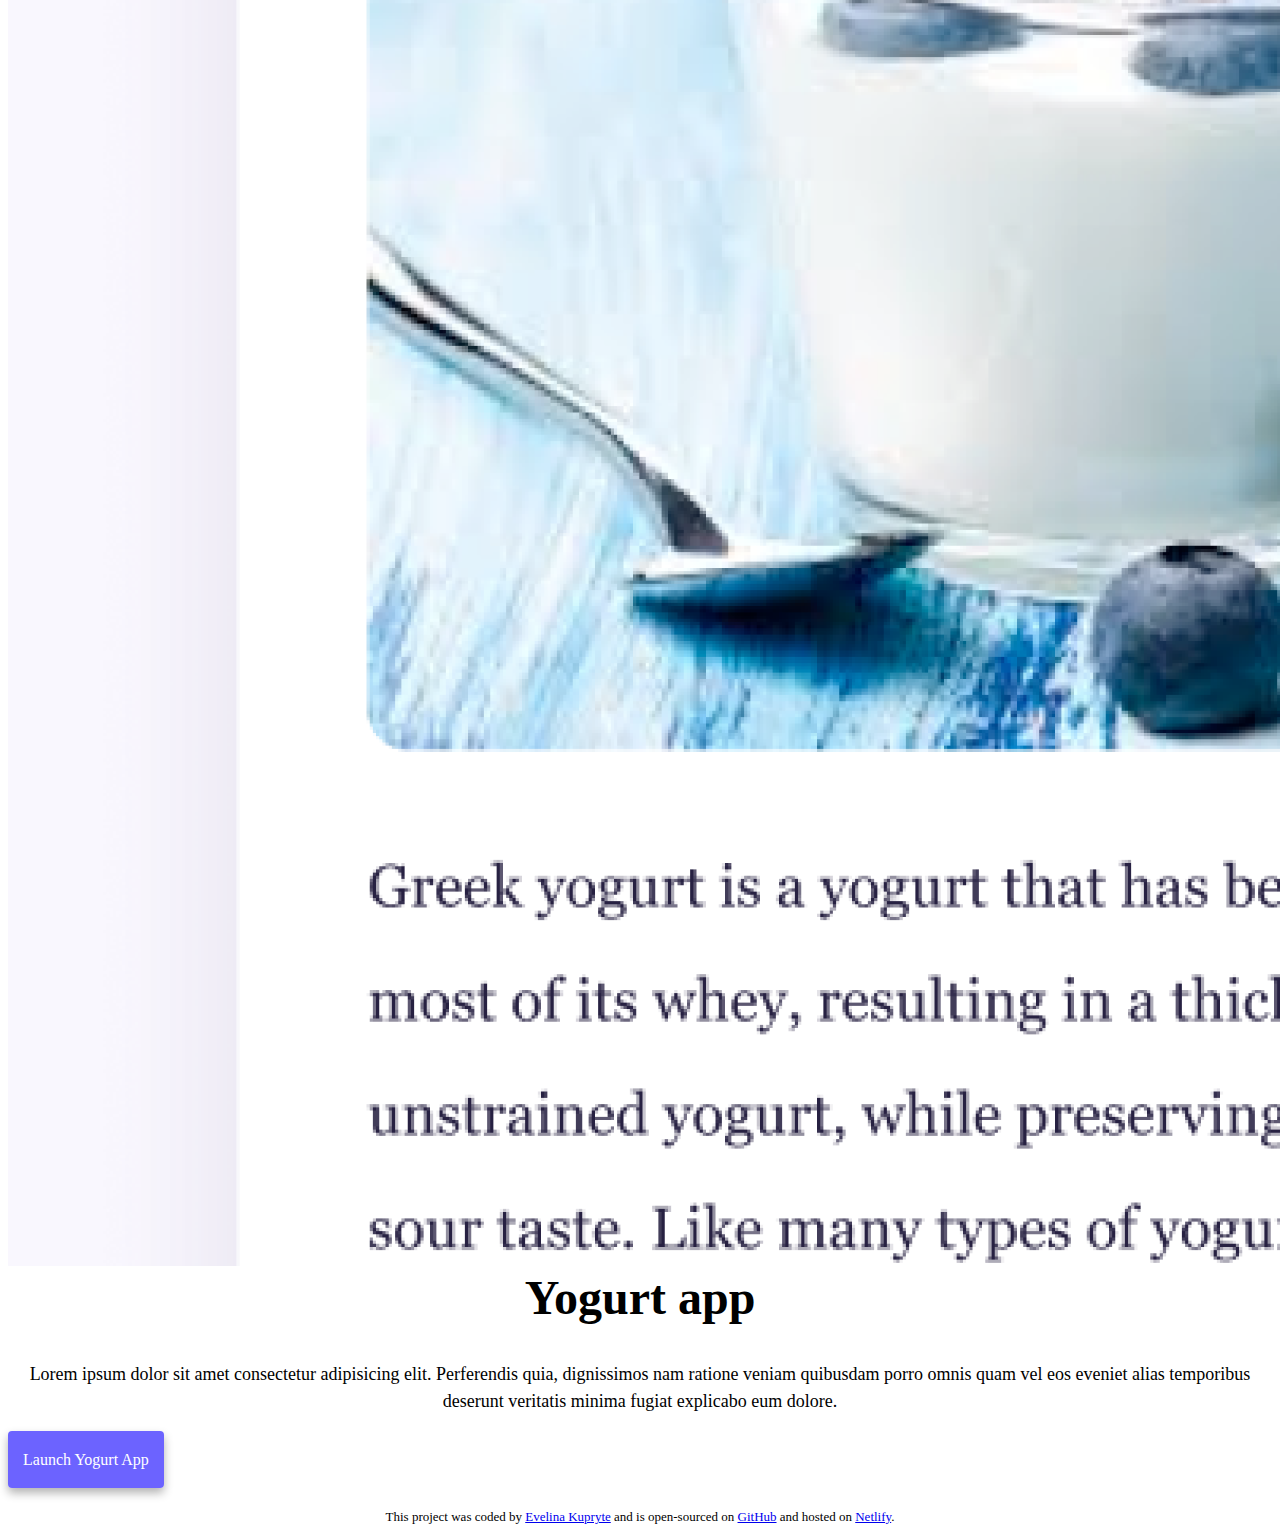
==== commit f1b6ffda: "Update index.html" ====
--- a/index.html
+++ b/index.html
@@ -112,7 +112,7 @@
       </div>
     </div>
     <footer>This project was coded by <a href="/">Evelina Kupryte</a> and is open-sourced on 
-      <a href="https://github.com/evelientje90/AdvancedToolsHomeworkSheCodes" target=_blank title="Github">GitHuh</a>
+      <a href="https://github.com/evelientje90/AdvancedToolsHomeworkSheCodes" target=_blank title="Github">GitHub</a>
       and hosted on <a href="https://elastic-goldstine-9554c3.netlify.app/index.html" target=_blank title="Netlify">Netlify</a>.
     </footer>
   </body>
